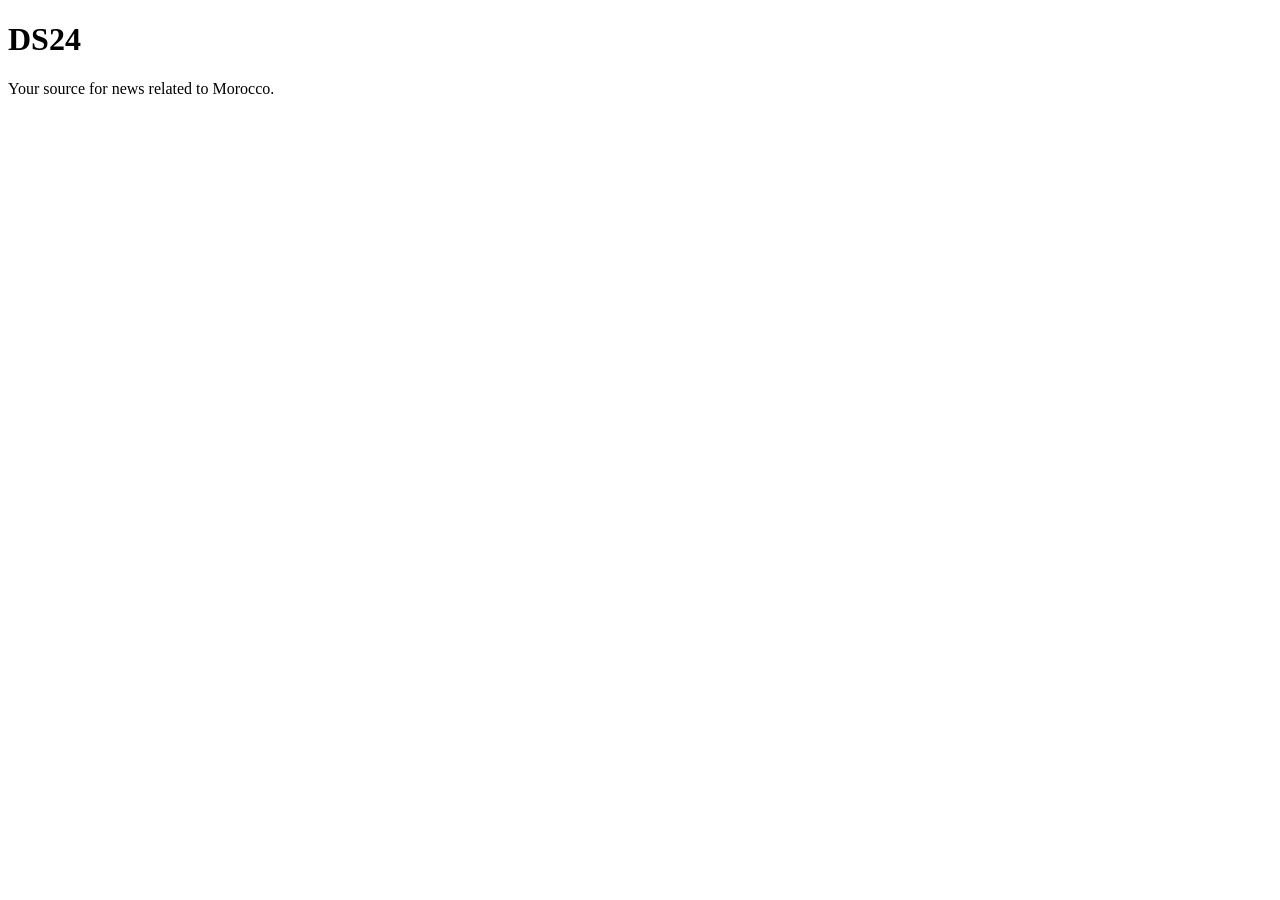
==== index.html @ e1c886f3 "index.htm" ====
<!DOCTYPE html>
<html>
<head>
  <title>DS24 - Morocco News</title>
  <link rel="stylesheet" href="style.css">
</head>
<body>
  <h1>DS24</h1>
  <p>Your source for news related to Morocco.</p>
  <script src="script.js"></script>
</body>
</html>
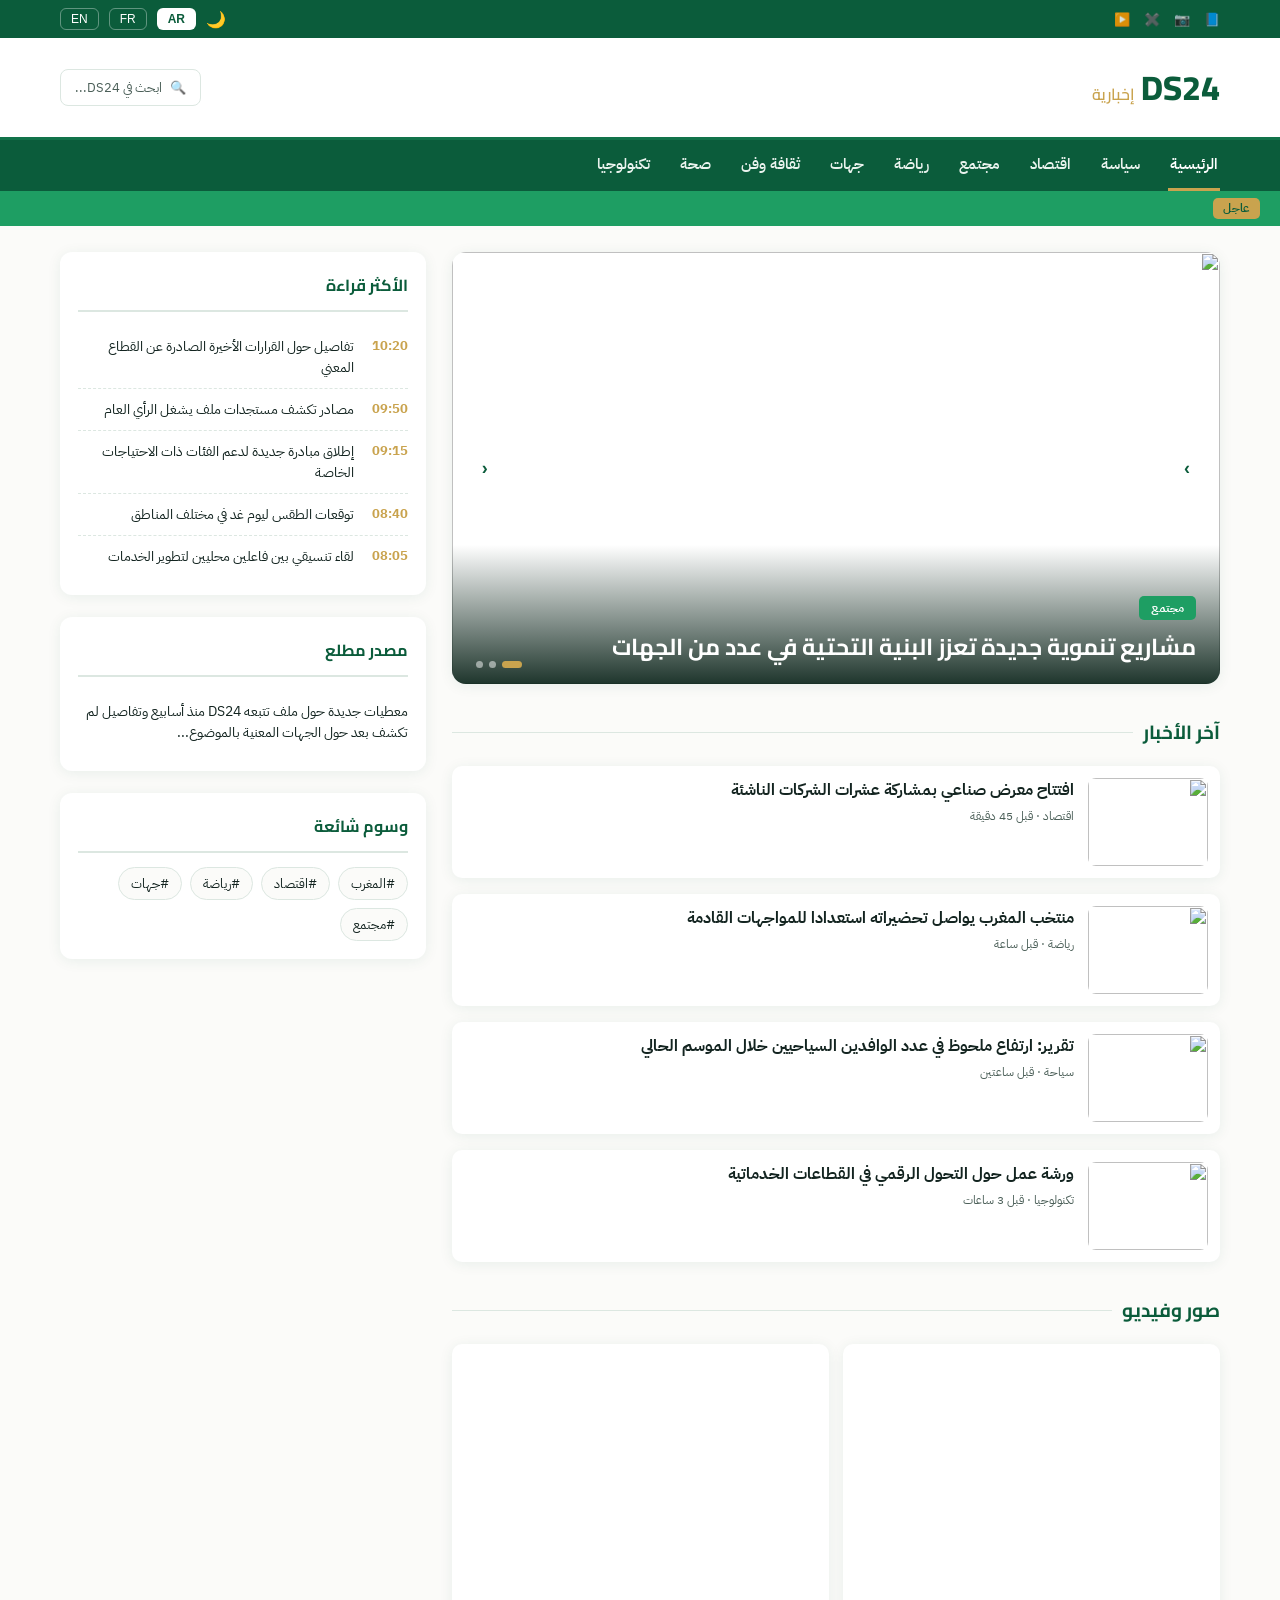
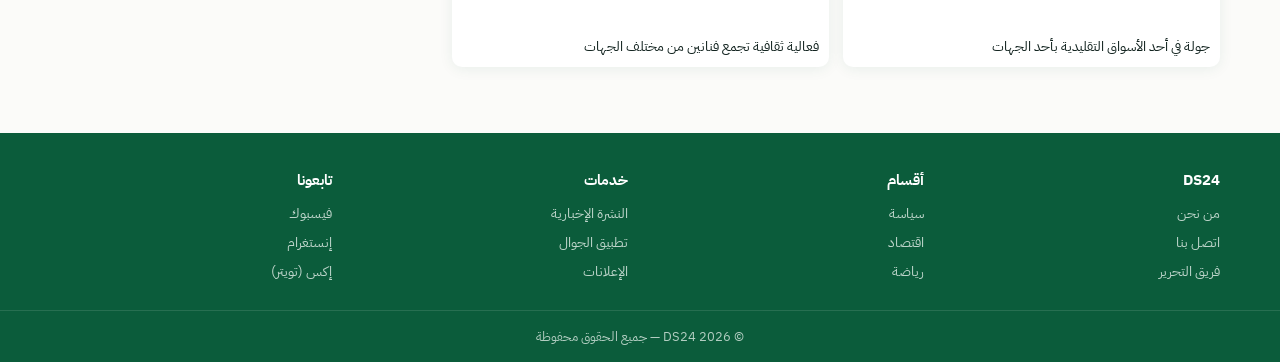
==== commit 6a144b47: "Update index.html for RTL support and styling" ====
--- a/index.html
+++ b/index.html
@@ -1,12 +1,469 @@
 <!DOCTYPE html>
-<html>
+<html lang="ar" dir="rtl">
 <head>
-  <title>DS24 - Morocco News</title>
-  <link rel="stylesheet" href="style.css">
+<meta charset="UTF-8">
+<meta name="viewport" content="width=device-width, initial-scale=1.0">
+<title>DS24 | كل أخبار المغرب في مكان واحد</title>
+<link rel="preconnect" href="https://fonts.googleapis.com">
+<link href="https://fonts.googleapis.com/css2?family=Cairo:wght@400;600;700;800&family=IBM+Plex+Sans+Arabic:wght@400;500;600&display=swap" rel="stylesheet">
+<style>
+  :root{
+    --green-deep:#0B5C3B;
+    --green-mid:#12734A;
+    --green-bright:#1E9E63;
+    --gold:#C9A34E;
+    --paper:#FBFBF9;
+    --ink:#132420;
+    --ink-soft:#4B5F58;
+    --line:#DCE7E1;
+    --card-bg:#FFFFFF;
+    --shadow: 0 2px 14px rgba(11,92,59,0.08);
+  }
+  [data-theme="dark"]{
+    --paper:#0E1613;
+    --ink:#EDF3F0;
+    --ink-soft:#9FB3AC;
+    --line:#1E2E28;
+    --card-bg:#141F1B;
+    --shadow: 0 2px 14px rgba(0,0,0,0.4);
+  }
+  *{box-sizing:border-box; margin:0; padding:0;}
+  body{
+    font-family:'IBM Plex Sans Arabic', sans-serif;
+    background:var(--paper);
+    color:var(--ink);
+    transition:background .3s ease, color .3s ease;
+  }
+  h1,h2,h3,.brand{font-family:'Cairo', sans-serif;}
+  a{color:inherit; text-decoration:none;}
+  img{max-width:100%; display:block;}
+
+  /* Utility bar */
+  .util-bar{
+    background:var(--green-deep);
+    color:#fff;
+    font-size:13px;
+  }
+  .util-inner{
+    max-width:1200px; margin:0 auto; padding:8px 20px;
+    display:flex; align-items:center; justify-content:space-between;
+  }
+  .util-left{display:flex; gap:14px; align-items:center;}
+  .util-left a{opacity:.85; transition:opacity .2s;}
+  .util-left a:hover{opacity:1;}
+  .util-right{display:flex; gap:10px; align-items:center;}
+  .lang-btn{
+    border:1px solid rgba(255,255,255,.35);
+    border-radius:6px; padding:3px 10px; font-size:12px;
+    background:transparent; color:#fff; cursor:pointer;
+  }
+  .lang-btn.active{background:#fff; color:var(--green-deep); font-weight:600;}
+  .theme-toggle{
+    background:transparent; border:none; color:#fff; cursor:pointer;
+    font-size:16px; display:flex; align-items:center;
+  }
+
+  /* Header */
+  header.main{
+    background:var(--card-bg);
+    border-bottom:3px solid var(--green-mid);
+  }
+  .header-inner{
+    max-width:1200px; margin:0 auto; padding:18px 20px;
+    display:flex; align-items:center; justify-content:space-between;
+  }
+  .brand{
+    font-size:34px; font-weight:800; color:var(--green-deep);
+    display:flex; align-items:baseline; gap:6px;
+  }
+  .brand span{color:var(--gold); font-size:16px; font-weight:600;}
+  .search-box{
+    display:flex; align-items:center; gap:8px;
+    border:1px solid var(--line); border-radius:8px; padding:8px 14px;
+    color:var(--ink-soft); font-size:13px;
+  }
+
+  /* Nav */
+  nav.main-nav{
+    background:var(--green-deep);
+  }
+  .nav-inner{
+    max-width:1200px; margin:0 auto; padding:0 20px;
+    display:flex; gap:26px; overflow-x:auto;
+  }
+  .nav-inner a{
+    color:#EAF3EE; font-size:14.5px; font-weight:600;
+    padding:13px 2px; white-space:nowrap; border-bottom:3px solid transparent;
+    transition:border-color .2s, color .2s;
+  }
+  .nav-inner a:hover, .nav-inner a.active{
+    color:#fff; border-bottom-color:var(--gold);
+  }
+
+  /* Ticker */
+  .ticker{
+    background:var(--green-bright);
+    color:#fff; font-size:13px; font-weight:600;
+    display:flex; align-items:center; gap:10px;
+    padding:7px 20px;
+  }
+  .ticker .badge{
+    background:var(--gold); color:var(--green-deep);
+    padding:2px 10px; border-radius:5px; font-size:11.5px;
+    flex-shrink:0;
+  }
+  .ticker-track{
+    overflow:hidden; white-space:nowrap; flex:1;
+  }
+  .ticker-content{
+    display:inline-block; padding-right:100%;
+    animation:scroll-rtl 28s linear infinite;
+  }
+  @keyframes scroll-rtl{
+    0%{transform:translateX(100%);}
+    100%{transform:translateX(-100%);}
+  }
+
+  /* Layout */
+  .container{max-width:1200px; margin:0 auto; padding:26px 20px;}
+  .grid{
+    display:grid;
+    grid-template-columns:2.1fr 1fr;
+    gap:26px;
+  }
+  @media(max-width:860px){ .grid{grid-template-columns:1fr;} }
+
+  /* Hero slider */
+  .hero{
+    position:relative; border-radius:14px; overflow:hidden;
+    box-shadow:var(--shadow);
+    background:var(--card-bg);
+  }
+  .hero-slide{position:relative; aspect-ratio:16/9;}
+  .hero-slide img{width:100%; height:100%; object-fit:cover;}
+  .hero-caption{
+    position:absolute; inset-inline:0; bottom:0;
+    background:linear-gradient(0deg, rgba(11,36,26,.92), rgba(11,36,26,0));
+    padding:50px 24px 20px;
+  }
+  .hero-caption .tag{
+    display:inline-block; background:var(--green-bright); color:#fff;
+    font-size:12px; font-weight:700; padding:3px 12px; border-radius:5px; margin-bottom:10px;
+  }
+  .hero-caption h2{color:#fff; font-size:23px; line-height:1.5;}
+  .hero-nav{
+    position:absolute; top:50%; transform:translateY(-50%);
+    width:38px; height:38px; border-radius:50%;
+    background:rgba(255,255,255,.85); color:var(--green-deep);
+    display:flex; align-items:center; justify-content:center;
+    cursor:pointer; font-size:18px; font-weight:700; border:none;
+  }
+  .hero-nav.prev{left:14px;}
+  .hero-nav.next{right:14px;}
+  .hero-dots{
+    position:absolute; bottom:16px; left:24px; display:flex; gap:6px;
+  }
+  .hero-dots span{
+    width:7px; height:7px; border-radius:50%; background:rgba(255,255,255,.5);
+    cursor:pointer;
+  }
+  .hero-dots span.active{background:var(--gold); width:20px; border-radius:4px;}
+
+  /* Section title */
+  .section-title{
+    display:flex; align-items:center; gap:10px;
+    margin:30px 0 16px;
+  }
+  .section-title h3{font-size:19px; color:var(--green-deep);}
+  .section-title::after{
+    content:''; flex:1; height:1px; background:var(--line);
+  }
+
+  /* Article cards */
+  .article-list{display:flex; flex-direction:column; gap:16px;}
+  .article-row{
+    display:flex; gap:14px; background:var(--card-bg);
+    border-radius:10px; padding:12px; box-shadow:var(--shadow);
+  }
+  .article-row img{
+    width:120px; height:88px; object-fit:cover; border-radius:8px; flex-shrink:0;
+  }
+  .article-row h4{font-size:15.5px; line-height:1.5; margin-bottom:6px;}
+  .article-row .meta{font-size:12px; color:var(--ink-soft);}
+
+  /* Sidebar */
+  .side-card{
+    background:var(--card-bg); border-radius:12px; padding:18px;
+    box-shadow:var(--shadow); margin-bottom:22px;
+  }
+  .side-card h3{
+    font-size:16px; color:var(--green-deep); margin-bottom:14px;
+    padding-bottom:10px; border-bottom:2px solid var(--line);
+  }
+  .side-item{
+    display:flex; gap:10px; padding:10px 0; border-bottom:1px dashed var(--line);
+    font-size:14px;
+  }
+  .side-item:last-child{border-bottom:none;}
+  .side-item .time{
+    color:var(--gold); font-weight:700; font-size:12.5px; flex-shrink:0; width:44px;
+  }
+
+  .grid-2col{
+    display:grid; grid-template-columns:1fr 1fr; gap:14px;
+  }
+  .thumb-card{
+    background:var(--card-bg); border-radius:10px; overflow:hidden; box-shadow:var(--shadow);
+  }
+  .thumb-card img{aspect-ratio:4/3; object-fit:cover;}
+  .thumb-card .cap{padding:10px; font-size:13.5px; line-height:1.5;}
+
+  footer{
+    background:var(--green-deep); color:#EAF3EE; margin-top:40px;
+  }
+  .footer-inner{
+    max-width:1200px; margin:0 auto; padding:36px 20px 20px;
+    display:grid; grid-template-columns:repeat(4,1fr); gap:24px;
+  }
+  @media(max-width:700px){ .footer-inner{grid-template-columns:1fr 1fr;} }
+  .footer-inner h5{font-size:15px; margin-bottom:12px; color:#fff;}
+  .footer-inner a{display:block; font-size:13.5px; opacity:.8; margin-bottom:8px;}
+  .footer-inner a:hover{opacity:1;}
+  .footer-bottom{
+    text-align:center; font-size:12.5px; padding:16px; opacity:.75;
+    border-top:1px solid rgba(255,255,255,.15);
+  }
+</style>
 </head>
 <body>
-  <h1>DS24</h1>
-  <p>Your source for news related to Morocco.</p>
-  <script src="script.js"></script>
+
+<div class="util-bar">
+  <div class="util-inner">
+    <div class="util-left">
+      <a href="#" aria-label="Facebook">📘</a>
+      <a href="#" aria-label="Instagram">📷</a>
+      <a href="#" aria-label="X">✖️</a>
+      <a href="#" aria-label="YouTube">▶️</a>
+    </div>
+    <div class="util-right">
+      <button class="theme-toggle" id="themeToggle" title="تبديل المظهر">🌙</button>
+      <button class="lang-btn active" data-lang="ar">AR</button>
+      <button class="lang-btn" data-lang="fr">FR</button>
+      <button class="lang-btn" data-lang="en">EN</button>
+    </div>
+  </div>
+</div>
+
+<header class="main">
+  <div class="header-inner">
+    <div class="brand">DS24 <span>إخبارية</span></div>
+    <div class="search-box">🔍 <span>ابحث في DS24...</span></div>
+  </div>
+</header>
+
+<nav class="main-nav">
+  <div class="nav-inner">
+    <a href="#" class="active">الرئيسية</a>
+    <a href="#">سياسة</a>
+    <a href="#">اقتصاد</a>
+    <a href="#">مجتمع</a>
+    <a href="#">رياضة</a>
+    <a href="#">جهات</a>
+    <a href="#">ثقافة وفن</a>
+    <a href="#">صحة</a>
+    <a href="#">تكنولوجيا</a>
+  </div>
+</nav>
+
+<div class="ticker">
+  <span class="badge">عاجل</span>
+  <div class="ticker-track">
+    <div class="ticker-content">
+      متابعة حية لأبرز مستجدات اليوم في المغرب • تحديثات مستمرة على مدار الساعة • تابعوا آخر الأخبار عبر منصة DS24
+    </div>
+  </div>
+</div>
+
+<div class="container">
+  <div class="grid">
+    <!-- MAIN COLUMN -->
+    <div>
+      <div class="hero" id="hero">
+        <div class="hero-slide" data-index="0">
+          <img src="https://images.unsplash.com/photo-1539020140153-e479b8c22e70?w=1000&q=80" alt="">
+          <div class="hero-caption">
+            <span class="tag">مجتمع</span>
+            <h2>مشاريع تنموية جديدة تعزز البنية التحتية في عدد من الجهات</h2>
+          </div>
+        </div>
+        <button class="hero-nav prev" onclick="changeSlide(-1)">‹</button>
+        <button class="hero-nav next" onclick="changeSlide(1)">›</button>
+        <div class="hero-dots" id="heroDots"></div>
+      </div>
+
+      <div class="section-title"><h3>آخر الأخبار</h3></div>
+      <div class="article-list">
+        <div class="article-row">
+          <img src="https://images.unsplash.com/photo-1543165796-5426273eaab3?w=300&q=80" alt="">
+          <div>
+            <h4>افتتاح معرض صناعي بمشاركة عشرات الشركات الناشئة</h4>
+            <div class="meta">اقتصاد · قبل 45 دقيقة</div>
+          </div>
+        </div>
+        <div class="article-row">
+          <img src="https://images.unsplash.com/photo-1517649763962-0c623066013b?w=300&q=80" alt="">
+          <div>
+            <h4>منتخب المغرب يواصل تحضيراته استعدادا للمواجهات القادمة</h4>
+            <div class="meta">رياضة · قبل ساعة</div>
+          </div>
+        </div>
+        <div class="article-row">
+          <img src="https://images.unsplash.com/photo-1524850011238-e3d235c7d4c9?w=300&q=80" alt="">
+          <div>
+            <h4>تقرير: ارتفاع ملحوظ في عدد الوافدين السياحيين خلال الموسم الحالي</h4>
+            <div class="meta">سياحة · قبل ساعتين</div>
+          </div>
+        </div>
+        <div class="article-row">
+          <img src="https://images.unsplash.com/photo-1509062522246-3755977927d7?w=300&q=80" alt="">
+          <div>
+            <h4>ورشة عمل حول التحول الرقمي في القطاعات الخدماتية</h4>
+            <div class="meta">تكنولوجيا · قبل 3 ساعات</div>
+          </div>
+        </div>
+      </div>
+
+      <div class="section-title"><h3>صور وفيديو</h3></div>
+      <div class="grid-2col">
+        <div class="thumb-card">
+          <img src="https://images.unsplash.com/photo-1533105079780-92b9be482077?w=500&q=80" alt="">
+          <div class="cap">جولة في أحد الأسواق التقليدية بأحد الجهات</div>
+        </div>
+        <div class="thumb-card">
+          <img src="https://images.unsplash.com/photo-1518998053901-5348d3961a04?w=500&q=80" alt="">
+          <div class="cap">فعالية ثقافية تجمع فنانين من مختلف الجهات</div>
+        </div>
+      </div>
+    </div>
+
+    <!-- SIDEBAR -->
+    <aside>
+      <div class="side-card">
+        <h3>الأكثر قراءة</h3>
+        <div class="side-item"><span class="time">10:20</span><span>تفاصيل حول القرارات الأخيرة الصادرة عن القطاع المعني</span></div>
+        <div class="side-item"><span class="time">09:50</span><span>مصادر تكشف مستجدات ملف يشغل الرأي العام</span></div>
+        <div class="side-item"><span class="time">09:15</span><span>إطلاق مبادرة جديدة لدعم الفئات ذات الاحتياجات الخاصة</span></div>
+        <div class="side-item"><span class="time">08:40</span><span>توقعات الطقس ليوم غد في مختلف المناطق</span></div>
+        <div class="side-item"><span class="time">08:05</span><span>لقاء تنسيقي بين فاعلين محليين لتطوير الخدمات</span></div>
+      </div>
+
+      <div class="side-card">
+        <h3>مصدر مطلع</h3>
+        <div class="side-item"><span>معطيات جديدة حول ملف تتبعه DS24 منذ أسابيع وتفاصيل لم تكشف بعد حول الجهات المعنية بالموضوع...</span></div>
+      </div>
+
+      <div class="side-card">
+        <h3>وسوم شائعة</h3>
+        <div style="display:flex; flex-wrap:wrap; gap:8px;">
+          <a href="#" style="background:var(--paper); border:1px solid var(--line); padding:6px 12px; border-radius:20px; font-size:12.5px;">#المغرب</a>
+          <a href="#" style="background:var(--paper); border:1px solid var(--line); padding:6px 12px; border-radius:20px; font-size:12.5px;">#اقتصاد</a>
+          <a href="#" style="background:var(--paper); border:1px solid var(--line); padding:6px 12px; border-radius:20px; font-size:12.5px;">#رياضة</a>
+          <a href="#" style="background:var(--paper); border:1px solid var(--line); padding:6px 12px; border-radius:20px; font-size:12.5px;">#جهات</a>
+          <a href="#" style="background:var(--paper); border:1px solid var(--line); padding:6px 12px; border-radius:20px; font-size:12.5px;">#مجتمع</a>
+        </div>
+      </div>
+    </aside>
+  </div>
+</div>
+
+<footer>
+  <div class="footer-inner">
+    <div>
+      <h5>DS24</h5>
+      <a href="#">من نحن</a>
+      <a href="#">اتصل بنا</a>
+      <a href="#">فريق التحرير</a>
+    </div>
+    <div>
+      <h5>أقسام</h5>
+      <a href="#">سياسة</a>
+      <a href="#">اقتصاد</a>
+      <a href="#">رياضة</a>
+    </div>
+    <div>
+      <h5>خدمات</h5>
+      <a href="#">النشرة الإخبارية</a>
+      <a href="#">تطبيق الجوال</a>
+      <a href="#">الإعلانات</a>
+    </div>
+    <div>
+      <h5>تابعونا</h5>
+      <a href="#">فيسبوك</a>
+      <a href="#">إنستغرام</a>
+      <a href="#">إكس (تويتر)</a>
+    </div>
+  </div>
+  <div class="footer-bottom">© 2026 DS24 — جميع الحقوق محفوظة</div>
+</footer>
+
+<script>
+  // Theme toggle
+  const themeToggle = document.getElementById('themeToggle');
+  themeToggle.addEventListener('click', () => {
+    const root = document.documentElement;
+    const isDark = root.getAttribute('data-theme') === 'dark';
+    root.setAttribute('data-theme', isDark ? 'light' : 'dark');
+    themeToggle.textContent = isDark ? '🌙' : '☀️';
+  });
+
+  // Language buttons (visual state only — hook up real i18n later)
+  document.querySelectorAll('.lang-btn').forEach(btn=>{
+    btn.addEventListener('click', ()=>{
+      document.querySelectorAll('.lang-btn').forEach(b=>b.classList.remove('active'));
+      btn.classList.add('active');
+    });
+  });
+
+  // Simple hero slider
+  const slides = [
+    {
+      img:"https://images.unsplash.com/photo-1539020140153-e479b8c22e70?w=1000&q=80",
+      tag:"مجتمع",
+      title:"مشاريع تنموية جديدة تعزز البنية التحتية في عدد من الجهات"
+    },
+    {
+      img:"https://images.unsplash.com/photo-1554774853-b415df9eeb92?w=1000&q=80",
+      tag:"اقتصاد",
+      title:"نمو ملحوظ في عدد من القطاعات الإنتاجية خلال الفصل الأخير"
+    },
+    {
+      img:"https://images.unsplash.com/photo-1571902943202-507ec2618e8f?w=1000&q=80",
+      tag:"رياضة",
+      title:"استعدادات مكثفة للأندية الوطنية قبل انطلاق المنافسات القادمة"
+    }
+  ];
+  let current = 0;
+  const heroEl = document.getElementById('hero');
+  const dotsEl = document.getElementById('heroDots');
+
+  function renderHero(){
+    const s = slides[current];
+    heroEl.querySelector('.hero-slide').innerHTML = `
+      <img src="${s.img}" alt="">
+      <div class="hero-caption">
+        <span class="tag">${s.tag}</span>
+        <h2>${s.title}</h2>
+      </div>`;
+    dotsEl.innerHTML = slides.map((_,i)=>`<span class="${i===current?'active':''}" onclick="goToSlide(${i})"></span>`).join('');
+  }
+  function changeSlide(dir){
+    current = (current + dir + slides.length) % slides.length;
+    renderHero();
+  }
+  function goToSlide(i){ current = i; renderHero(); }
+  renderHero();
+  setInterval(()=>changeSlide(1), 6000);
+</script>
+
 </body>
 </html>
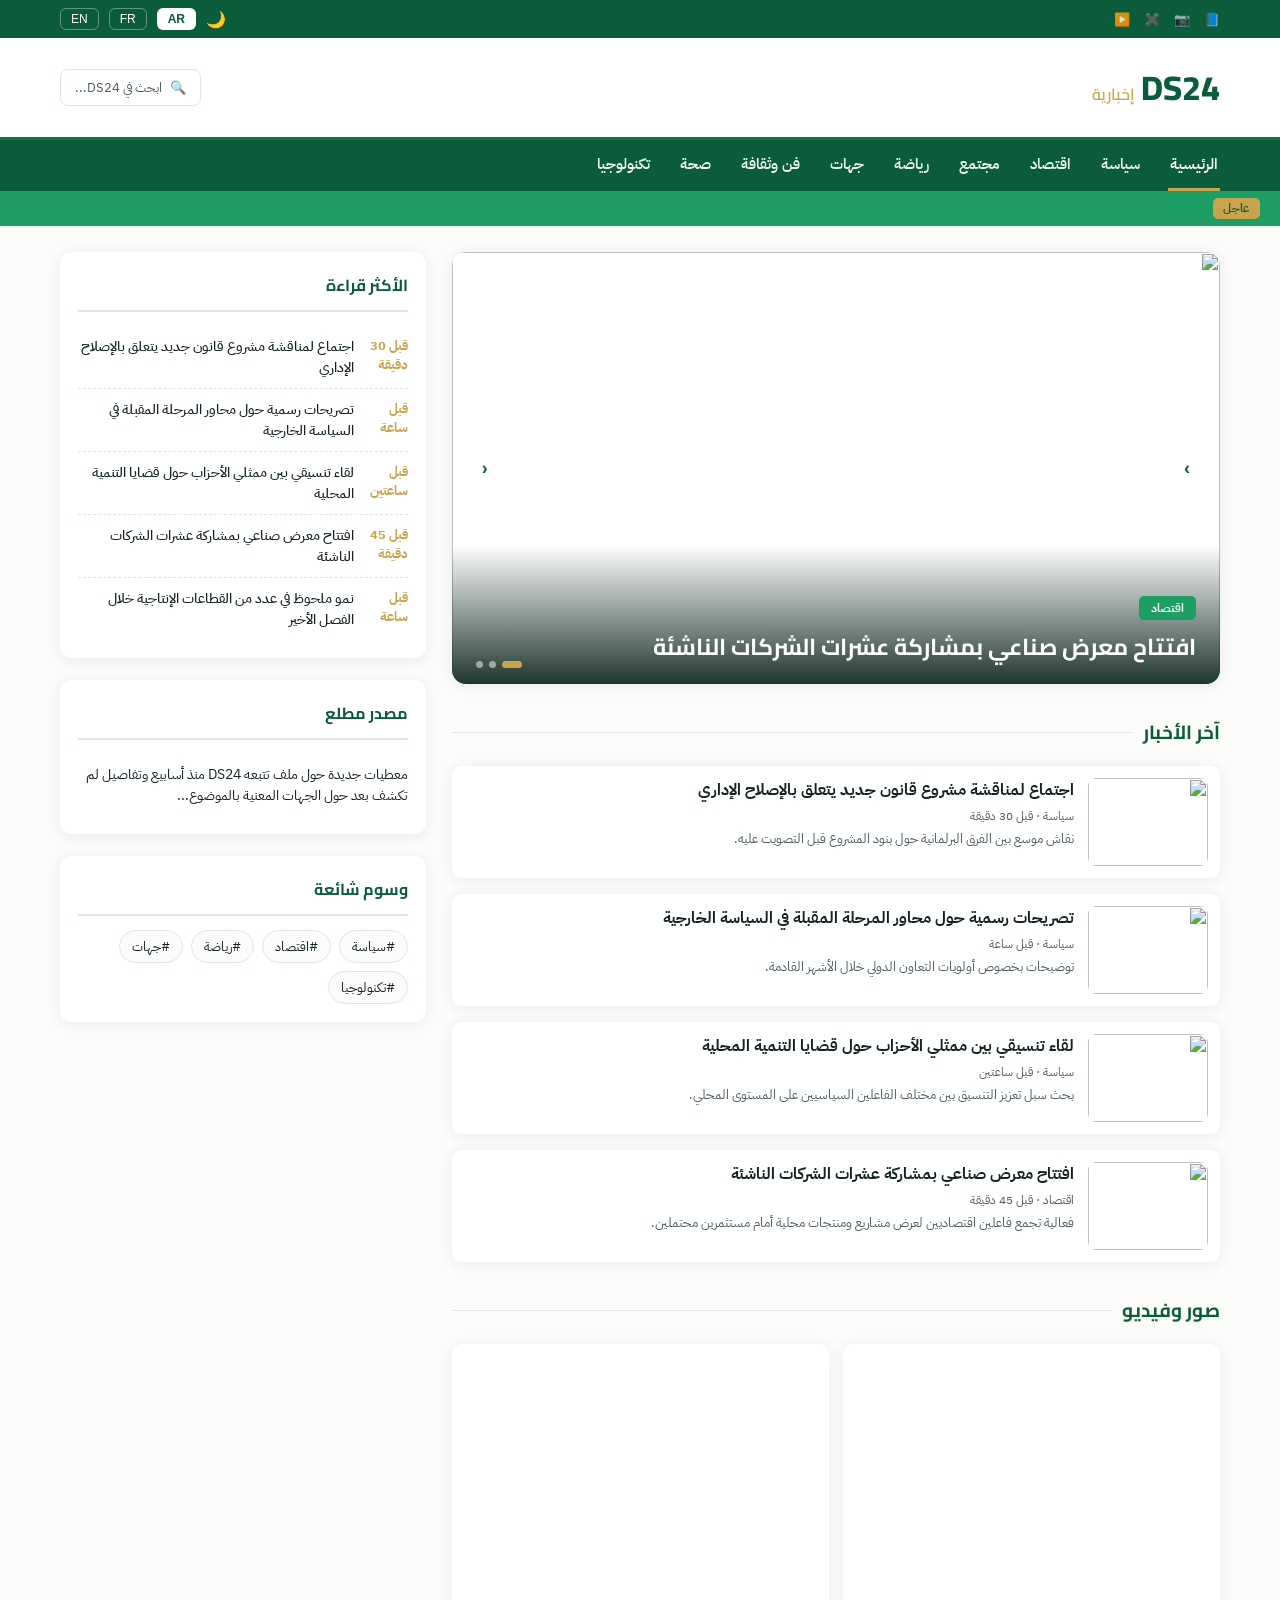
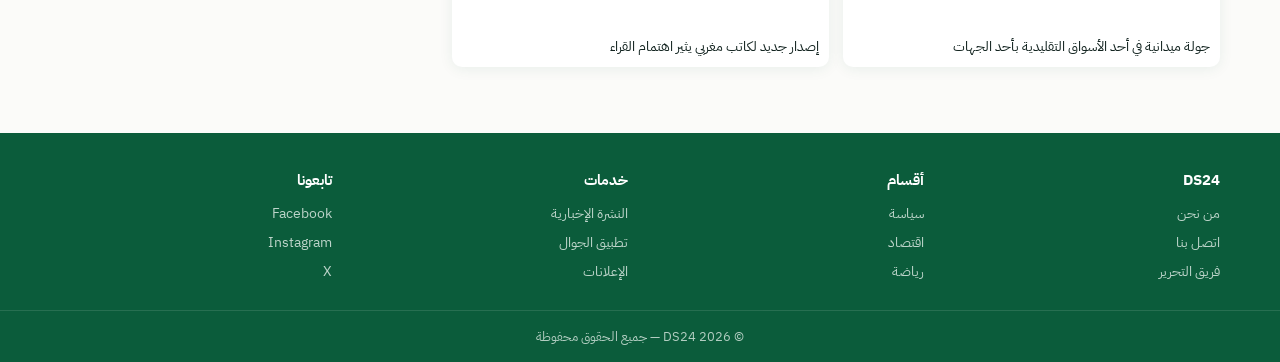
==== commit a9a54180: "Add files via upload" ====
--- a/index.html
+++ b/index.html
@@ -5,465 +5,24 @@
 <meta name="viewport" content="width=device-width, initial-scale=1.0">
 <title>DS24 | كل أخبار المغرب في مكان واحد</title>
 <link rel="preconnect" href="https://fonts.googleapis.com">
-<link href="https://fonts.googleapis.com/css2?family=Cairo:wght@400;600;700;800&family=IBM+Plex+Sans+Arabic:wght@400;500;600&display=swap" rel="stylesheet">
-<style>
-  :root{
-    --green-deep:#0B5C3B;
-    --green-mid:#12734A;
-    --green-bright:#1E9E63;
-    --gold:#C9A34E;
-    --paper:#FBFBF9;
-    --ink:#132420;
-    --ink-soft:#4B5F58;
-    --line:#DCE7E1;
-    --card-bg:#FFFFFF;
-    --shadow: 0 2px 14px rgba(11,92,59,0.08);
-  }
-  [data-theme="dark"]{
-    --paper:#0E1613;
-    --ink:#EDF3F0;
-    --ink-soft:#9FB3AC;
-    --line:#1E2E28;
-    --card-bg:#141F1B;
-    --shadow: 0 2px 14px rgba(0,0,0,0.4);
-  }
-  *{box-sizing:border-box; margin:0; padding:0;}
-  body{
-    font-family:'IBM Plex Sans Arabic', sans-serif;
-    background:var(--paper);
-    color:var(--ink);
-    transition:background .3s ease, color .3s ease;
-  }
-  h1,h2,h3,.brand{font-family:'Cairo', sans-serif;}
-  a{color:inherit; text-decoration:none;}
-  img{max-width:100%; display:block;}
-
-  /* Utility bar */
-  .util-bar{
-    background:var(--green-deep);
-    color:#fff;
-    font-size:13px;
-  }
-  .util-inner{
-    max-width:1200px; margin:0 auto; padding:8px 20px;
-    display:flex; align-items:center; justify-content:space-between;
-  }
-  .util-left{display:flex; gap:14px; align-items:center;}
-  .util-left a{opacity:.85; transition:opacity .2s;}
-  .util-left a:hover{opacity:1;}
-  .util-right{display:flex; gap:10px; align-items:center;}
-  .lang-btn{
-    border:1px solid rgba(255,255,255,.35);
-    border-radius:6px; padding:3px 10px; font-size:12px;
-    background:transparent; color:#fff; cursor:pointer;
-  }
-  .lang-btn.active{background:#fff; color:var(--green-deep); font-weight:600;}
-  .theme-toggle{
-    background:transparent; border:none; color:#fff; cursor:pointer;
-    font-size:16px; display:flex; align-items:center;
-  }
-
-  /* Header */
-  header.main{
-    background:var(--card-bg);
-    border-bottom:3px solid var(--green-mid);
-  }
-  .header-inner{
-    max-width:1200px; margin:0 auto; padding:18px 20px;
-    display:flex; align-items:center; justify-content:space-between;
-  }
-  .brand{
-    font-size:34px; font-weight:800; color:var(--green-deep);
-    display:flex; align-items:baseline; gap:6px;
-  }
-  .brand span{color:var(--gold); font-size:16px; font-weight:600;}
-  .search-box{
-    display:flex; align-items:center; gap:8px;
-    border:1px solid var(--line); border-radius:8px; padding:8px 14px;
-    color:var(--ink-soft); font-size:13px;
-  }
-
-  /* Nav */
-  nav.main-nav{
-    background:var(--green-deep);
-  }
-  .nav-inner{
-    max-width:1200px; margin:0 auto; padding:0 20px;
-    display:flex; gap:26px; overflow-x:auto;
-  }
-  .nav-inner a{
-    color:#EAF3EE; font-size:14.5px; font-weight:600;
-    padding:13px 2px; white-space:nowrap; border-bottom:3px solid transparent;
-    transition:border-color .2s, color .2s;
-  }
-  .nav-inner a:hover, .nav-inner a.active{
-    color:#fff; border-bottom-color:var(--gold);
-  }
-
-  /* Ticker */
-  .ticker{
-    background:var(--green-bright);
-    color:#fff; font-size:13px; font-weight:600;
-    display:flex; align-items:center; gap:10px;
-    padding:7px 20px;
-  }
-  .ticker .badge{
-    background:var(--gold); color:var(--green-deep);
-    padding:2px 10px; border-radius:5px; font-size:11.5px;
-    flex-shrink:0;
-  }
-  .ticker-track{
-    overflow:hidden; white-space:nowrap; flex:1;
-  }
-  .ticker-content{
-    display:inline-block; padding-right:100%;
-    animation:scroll-rtl 28s linear infinite;
-  }
-  @keyframes scroll-rtl{
-    0%{transform:translateX(100%);}
-    100%{transform:translateX(-100%);}
-  }
-
-  /* Layout */
-  .container{max-width:1200px; margin:0 auto; padding:26px 20px;}
-  .grid{
-    display:grid;
-    grid-template-columns:2.1fr 1fr;
-    gap:26px;
-  }
-  @media(max-width:860px){ .grid{grid-template-columns:1fr;} }
-
-  /* Hero slider */
-  .hero{
-    position:relative; border-radius:14px; overflow:hidden;
-    box-shadow:var(--shadow);
-    background:var(--card-bg);
-  }
-  .hero-slide{position:relative; aspect-ratio:16/9;}
-  .hero-slide img{width:100%; height:100%; object-fit:cover;}
-  .hero-caption{
-    position:absolute; inset-inline:0; bottom:0;
-    background:linear-gradient(0deg, rgba(11,36,26,.92), rgba(11,36,26,0));
-    padding:50px 24px 20px;
-  }
-  .hero-caption .tag{
-    display:inline-block; background:var(--green-bright); color:#fff;
-    font-size:12px; font-weight:700; padding:3px 12px; border-radius:5px; margin-bottom:10px;
-  }
-  .hero-caption h2{color:#fff; font-size:23px; line-height:1.5;}
-  .hero-nav{
-    position:absolute; top:50%; transform:translateY(-50%);
-    width:38px; height:38px; border-radius:50%;
-    background:rgba(255,255,255,.85); color:var(--green-deep);
-    display:flex; align-items:center; justify-content:center;
-    cursor:pointer; font-size:18px; font-weight:700; border:none;
-  }
-  .hero-nav.prev{left:14px;}
-  .hero-nav.next{right:14px;}
-  .hero-dots{
-    position:absolute; bottom:16px; left:24px; display:flex; gap:6px;
-  }
-  .hero-dots span{
-    width:7px; height:7px; border-radius:50%; background:rgba(255,255,255,.5);
-    cursor:pointer;
-  }
-  .hero-dots span.active{background:var(--gold); width:20px; border-radius:4px;}
-
-  /* Section title */
-  .section-title{
-    display:flex; align-items:center; gap:10px;
-    margin:30px 0 16px;
-  }
-  .section-title h3{font-size:19px; color:var(--green-deep);}
-  .section-title::after{
-    content:''; flex:1; height:1px; background:var(--line);
-  }
-
-  /* Article cards */
-  .article-list{display:flex; flex-direction:column; gap:16px;}
-  .article-row{
-    display:flex; gap:14px; background:var(--card-bg);
-    border-radius:10px; padding:12px; box-shadow:var(--shadow);
-  }
-  .article-row img{
-    width:120px; height:88px; object-fit:cover; border-radius:8px; flex-shrink:0;
-  }
-  .article-row h4{font-size:15.5px; line-height:1.5; margin-bottom:6px;}
-  .article-row .meta{font-size:12px; color:var(--ink-soft);}
-
-  /* Sidebar */
-  .side-card{
-    background:var(--card-bg); border-radius:12px; padding:18px;
-    box-shadow:var(--shadow); margin-bottom:22px;
-  }
-  .side-card h3{
-    font-size:16px; color:var(--green-deep); margin-bottom:14px;
-    padding-bottom:10px; border-bottom:2px solid var(--line);
-  }
-  .side-item{
-    display:flex; gap:10px; padding:10px 0; border-bottom:1px dashed var(--line);
-    font-size:14px;
-  }
-  .side-item:last-child{border-bottom:none;}
-  .side-item .time{
-    color:var(--gold); font-weight:700; font-size:12.5px; flex-shrink:0; width:44px;
-  }
-
-  .grid-2col{
-    display:grid; grid-template-columns:1fr 1fr; gap:14px;
-  }
-  .thumb-card{
-    background:var(--card-bg); border-radius:10px; overflow:hidden; box-shadow:var(--shadow);
-  }
-  .thumb-card img{aspect-ratio:4/3; object-fit:cover;}
-  .thumb-card .cap{padding:10px; font-size:13.5px; line-height:1.5;}
-
-  footer{
-    background:var(--green-deep); color:#EAF3EE; margin-top:40px;
-  }
-  .footer-inner{
-    max-width:1200px; margin:0 auto; padding:36px 20px 20px;
-    display:grid; grid-template-columns:repeat(4,1fr); gap:24px;
-  }
-  @media(max-width:700px){ .footer-inner{grid-template-columns:1fr 1fr;} }
-  .footer-inner h5{font-size:15px; margin-bottom:12px; color:#fff;}
-  .footer-inner a{display:block; font-size:13.5px; opacity:.8; margin-bottom:8px;}
-  .footer-inner a:hover{opacity:1;}
-  .footer-bottom{
-    text-align:center; font-size:12.5px; padding:16px; opacity:.75;
-    border-top:1px solid rgba(255,255,255,.15);
-  }
-</style>
+<link href="https://fonts.googleapis.com/css2?family=Cairo:wght@400;600;700;800&family=IBM+Plex+Sans+Arabic:wght@400;500;600&family=IBM+Plex+Sans:wght@400;500;600&family=Poppins:wght@600;700;800&display=swap" rel="stylesheet">
+<link rel="stylesheet" href="style.css">
 </head>
 <body>
 
-<div class="util-bar">
-  <div class="util-inner">
-    <div class="util-left">
-      <a href="#" aria-label="Facebook">📘</a>
-      <a href="#" aria-label="Instagram">📷</a>
-      <a href="#" aria-label="X">✖️</a>
-      <a href="#" aria-label="YouTube">▶️</a>
-    </div>
-    <div class="util-right">
-      <button class="theme-toggle" id="themeToggle" title="تبديل المظهر">🌙</button>
-      <button class="lang-btn active" data-lang="ar">AR</button>
-      <button class="lang-btn" data-lang="fr">FR</button>
-      <button class="lang-btn" data-lang="en">EN</button>
-    </div>
-  </div>
+<div class="util-bar" id="utilBar"></div>
+<header class="main" id="siteHeader"></header>
+<nav class="main-nav" id="siteNav"></nav>
+<div class="ticker" id="siteTicker"></div>
+
+<div class="container">
+  <div id="pageContent"></div>
 </div>
 
-<header class="main">
-  <div class="header-inner">
-    <div class="brand">DS24 <span>إخبارية</span></div>
-    <div class="search-box">🔍 <span>ابحث في DS24...</span></div>
-  </div>
-</header>
+<footer id="siteFooter"></footer>
 
-<nav class="main-nav">
-  <div class="nav-inner">
-    <a href="#" class="active">الرئيسية</a>
-    <a href="#">سياسة</a>
-    <a href="#">اقتصاد</a>
-    <a href="#">مجتمع</a>
-    <a href="#">رياضة</a>
-    <a href="#">جهات</a>
-    <a href="#">ثقافة وفن</a>
-    <a href="#">صحة</a>
-    <a href="#">تكنولوجيا</a>
-  </div>
-</nav>
-
-<div class="ticker">
-  <span class="badge">عاجل</span>
-  <div class="ticker-track">
-    <div class="ticker-content">
-      متابعة حية لأبرز مستجدات اليوم في المغرب • تحديثات مستمرة على مدار الساعة • تابعوا آخر الأخبار عبر منصة DS24
-    </div>
-  </div>
-</div>
-
-<div class="container">
-  <div class="grid">
-    <!-- MAIN COLUMN -->
-    <div>
-      <div class="hero" id="hero">
-        <div class="hero-slide" data-index="0">
-          <img src="https://images.unsplash.com/photo-1539020140153-e479b8c22e70?w=1000&q=80" alt="">
-          <div class="hero-caption">
-            <span class="tag">مجتمع</span>
-            <h2>مشاريع تنموية جديدة تعزز البنية التحتية في عدد من الجهات</h2>
-          </div>
-        </div>
-        <button class="hero-nav prev" onclick="changeSlide(-1)">‹</button>
-        <button class="hero-nav next" onclick="changeSlide(1)">›</button>
-        <div class="hero-dots" id="heroDots"></div>
-      </div>
-
-      <div class="section-title"><h3>آخر الأخبار</h3></div>
-      <div class="article-list">
-        <div class="article-row">
-          <img src="https://images.unsplash.com/photo-1543165796-5426273eaab3?w=300&q=80" alt="">
-          <div>
-            <h4>افتتاح معرض صناعي بمشاركة عشرات الشركات الناشئة</h4>
-            <div class="meta">اقتصاد · قبل 45 دقيقة</div>
-          </div>
-        </div>
-        <div class="article-row">
-          <img src="https://images.unsplash.com/photo-1517649763962-0c623066013b?w=300&q=80" alt="">
-          <div>
-            <h4>منتخب المغرب يواصل تحضيراته استعدادا للمواجهات القادمة</h4>
-            <div class="meta">رياضة · قبل ساعة</div>
-          </div>
-        </div>
-        <div class="article-row">
-          <img src="https://images.unsplash.com/photo-1524850011238-e3d235c7d4c9?w=300&q=80" alt="">
-          <div>
-            <h4>تقرير: ارتفاع ملحوظ في عدد الوافدين السياحيين خلال الموسم الحالي</h4>
-            <div class="meta">سياحة · قبل ساعتين</div>
-          </div>
-        </div>
-        <div class="article-row">
-          <img src="https://images.unsplash.com/photo-1509062522246-3755977927d7?w=300&q=80" alt="">
-          <div>
-            <h4>ورشة عمل حول التحول الرقمي في القطاعات الخدماتية</h4>
-            <div class="meta">تكنولوجيا · قبل 3 ساعات</div>
-          </div>
-        </div>
-      </div>
-
-      <div class="section-title"><h3>صور وفيديو</h3></div>
-      <div class="grid-2col">
-        <div class="thumb-card">
-          <img src="https://images.unsplash.com/photo-1533105079780-92b9be482077?w=500&q=80" alt="">
-          <div class="cap">جولة في أحد الأسواق التقليدية بأحد الجهات</div>
-        </div>
-        <div class="thumb-card">
-          <img src="https://images.unsplash.com/photo-1518998053901-5348d3961a04?w=500&q=80" alt="">
-          <div class="cap">فعالية ثقافية تجمع فنانين من مختلف الجهات</div>
-        </div>
-      </div>
-    </div>
-
-    <!-- SIDEBAR -->
-    <aside>
-      <div class="side-card">
-        <h3>الأكثر قراءة</h3>
-        <div class="side-item"><span class="time">10:20</span><span>تفاصيل حول القرارات الأخيرة الصادرة عن القطاع المعني</span></div>
-        <div class="side-item"><span class="time">09:50</span><span>مصادر تكشف مستجدات ملف يشغل الرأي العام</span></div>
-        <div class="side-item"><span class="time">09:15</span><span>إطلاق مبادرة جديدة لدعم الفئات ذات الاحتياجات الخاصة</span></div>
-        <div class="side-item"><span class="time">08:40</span><span>توقعات الطقس ليوم غد في مختلف المناطق</span></div>
-        <div class="side-item"><span class="time">08:05</span><span>لقاء تنسيقي بين فاعلين محليين لتطوير الخدمات</span></div>
-      </div>
-
-      <div class="side-card">
-        <h3>مصدر مطلع</h3>
-        <div class="side-item"><span>معطيات جديدة حول ملف تتبعه DS24 منذ أسابيع وتفاصيل لم تكشف بعد حول الجهات المعنية بالموضوع...</span></div>
-      </div>
-
-      <div class="side-card">
-        <h3>وسوم شائعة</h3>
-        <div style="display:flex; flex-wrap:wrap; gap:8px;">
-          <a href="#" style="background:var(--paper); border:1px solid var(--line); padding:6px 12px; border-radius:20px; font-size:12.5px;">#المغرب</a>
-          <a href="#" style="background:var(--paper); border:1px solid var(--line); padding:6px 12px; border-radius:20px; font-size:12.5px;">#اقتصاد</a>
-          <a href="#" style="background:var(--paper); border:1px solid var(--line); padding:6px 12px; border-radius:20px; font-size:12.5px;">#رياضة</a>
-          <a href="#" style="background:var(--paper); border:1px solid var(--line); padding:6px 12px; border-radius:20px; font-size:12.5px;">#جهات</a>
-          <a href="#" style="background:var(--paper); border:1px solid var(--line); padding:6px 12px; border-radius:20px; font-size:12.5px;">#مجتمع</a>
-        </div>
-      </div>
-    </aside>
-  </div>
-</div>
-
-<footer>
-  <div class="footer-inner">
-    <div>
-      <h5>DS24</h5>
-      <a href="#">من نحن</a>
-      <a href="#">اتصل بنا</a>
-      <a href="#">فريق التحرير</a>
-    </div>
-    <div>
-      <h5>أقسام</h5>
-      <a href="#">سياسة</a>
-      <a href="#">اقتصاد</a>
-      <a href="#">رياضة</a>
-    </div>
-    <div>
-      <h5>خدمات</h5>
-      <a href="#">النشرة الإخبارية</a>
-      <a href="#">تطبيق الجوال</a>
-      <a href="#">الإعلانات</a>
-    </div>
-    <div>
-      <h5>تابعونا</h5>
-      <a href="#">فيسبوك</a>
-      <a href="#">إنستغرام</a>
-      <a href="#">إكس (تويتر)</a>
-    </div>
-  </div>
-  <div class="footer-bottom">© 2026 DS24 — جميع الحقوق محفوظة</div>
-</footer>
-
-<script>
-  // Theme toggle
-  const themeToggle = document.getElementById('themeToggle');
-  themeToggle.addEventListener('click', () => {
-    const root = document.documentElement;
-    const isDark = root.getAttribute('data-theme') === 'dark';
-    root.setAttribute('data-theme', isDark ? 'light' : 'dark');
-    themeToggle.textContent = isDark ? '🌙' : '☀️';
-  });
-
-  // Language buttons (visual state only — hook up real i18n later)
-  document.querySelectorAll('.lang-btn').forEach(btn=>{
-    btn.addEventListener('click', ()=>{
-      document.querySelectorAll('.lang-btn').forEach(b=>b.classList.remove('active'));
-      btn.classList.add('active');
-    });
-  });
-
-  // Simple hero slider
-  const slides = [
-    {
-      img:"https://images.unsplash.com/photo-1539020140153-e479b8c22e70?w=1000&q=80",
-      tag:"مجتمع",
-      title:"مشاريع تنموية جديدة تعزز البنية التحتية في عدد من الجهات"
-    },
-    {
-      img:"https://images.unsplash.com/photo-1554774853-b415df9eeb92?w=1000&q=80",
-      tag:"اقتصاد",
-      title:"نمو ملحوظ في عدد من القطاعات الإنتاجية خلال الفصل الأخير"
-    },
-    {
-      img:"https://images.unsplash.com/photo-1571902943202-507ec2618e8f?w=1000&q=80",
-      tag:"رياضة",
-      title:"استعدادات مكثفة للأندية الوطنية قبل انطلاق المنافسات القادمة"
-    }
-  ];
-  let current = 0;
-  const heroEl = document.getElementById('hero');
-  const dotsEl = document.getElementById('heroDots');
-
-  function renderHero(){
-    const s = slides[current];
-    heroEl.querySelector('.hero-slide').innerHTML = `
-      <img src="${s.img}" alt="">
-      <div class="hero-caption">
-        <span class="tag">${s.tag}</span>
-        <h2>${s.title}</h2>
-      </div>`;
-    dotsEl.innerHTML = slides.map((_,i)=>`<span class="${i===current?'active':''}" onclick="goToSlide(${i})"></span>`).join('');
-  }
-  function changeSlide(dir){
-    current = (current + dir + slides.length) % slides.length;
-    renderHero();
-  }
-  function goToSlide(i){ current = i; renderHero(); }
-  renderHero();
-  setInterval(()=>changeSlide(1), 6000);
-</script>
-
+<script src="data.js"></script>
+<script src="app.js"></script>
+<script>renderHome();</script>
 </body>
 </html>
--- a/style.css
+++ b/style.css
@@ -0,0 +1,141 @@
+:root{
+  --green-deep:#0B5C3B;
+  --green-mid:#12734A;
+  --green-bright:#1E9E63;
+  --gold:#C9A34E;
+  --paper:#FBFBF9;
+  --ink:#132420;
+  --ink-soft:#4B5F58;
+  --line:#DCE7E1;
+  --card-bg:#FFFFFF;
+  --shadow: 0 2px 14px rgba(11,92,59,0.08);
+}
+[data-theme="dark"]{
+  --paper:#0E1613;
+  --ink:#EDF3F0;
+  --ink-soft:#9FB3AC;
+  --line:#1E2E28;
+  --card-bg:#141F1B;
+  --shadow: 0 2px 14px rgba(0,0,0,0.4);
+}
+*{box-sizing:border-box; margin:0; padding:0;}
+body{
+  font-family:'IBM Plex Sans Arabic', sans-serif;
+  background:var(--paper);
+  color:var(--ink);
+  transition:background .3s ease, color .3s ease;
+}
+h1,h2,h3,.brand{font-family:'Cairo', sans-serif;}
+a{color:inherit; text-decoration:none;}
+img{max-width:100%; display:block;}
+
+/* Utility bar */
+.util-bar{background:var(--green-deep); color:#fff; font-size:13px;}
+.util-inner{max-width:1200px; margin:0 auto; padding:8px 20px; display:flex; align-items:center; justify-content:space-between;}
+.util-left{display:flex; gap:14px; align-items:center;}
+.util-left a{opacity:.85; transition:opacity .2s;}
+.util-left a:hover{opacity:1;}
+.util-right{display:flex; gap:10px; align-items:center;}
+.lang-btn{border:1px solid rgba(255,255,255,.35); border-radius:6px; padding:3px 10px; font-size:12px; background:transparent; color:#fff; cursor:pointer;}
+.lang-btn.active{background:#fff; color:var(--green-deep); font-weight:600;}
+.theme-toggle{background:transparent; border:none; color:#fff; cursor:pointer; font-size:16px; display:flex; align-items:center;}
+
+/* Header */
+header.main{background:var(--card-bg); border-bottom:3px solid var(--green-mid);}
+.header-inner{max-width:1200px; margin:0 auto; padding:18px 20px; display:flex; align-items:center; justify-content:space-between;}
+.brand{font-size:34px; font-weight:800; color:var(--green-deep); display:flex; align-items:baseline; gap:6px;}
+.brand span{color:var(--gold); font-size:16px; font-weight:600;}
+.search-box{display:flex; align-items:center; gap:8px; border:1px solid var(--line); border-radius:8px; padding:8px 14px; color:var(--ink-soft); font-size:13px;}
+
+/* Nav */
+nav.main-nav{background:var(--green-deep);}
+.nav-inner{max-width:1200px; margin:0 auto; padding:0 20px; display:flex; gap:26px; overflow-x:auto;}
+.nav-inner a{color:#EAF3EE; font-size:14.5px; font-weight:600; padding:13px 2px; white-space:nowrap; border-bottom:3px solid transparent; transition:border-color .2s, color .2s;}
+.nav-inner a:hover, .nav-inner a.active{color:#fff; border-bottom-color:var(--gold);}
+
+/* Ticker */
+.ticker{background:var(--green-bright); color:#fff; font-size:13px; font-weight:600; display:flex; align-items:center; gap:10px; padding:7px 20px;}
+.ticker .badge{background:var(--gold); color:var(--green-deep); padding:2px 10px; border-radius:5px; font-size:11.5px; flex-shrink:0;}
+.ticker-track{overflow:hidden; white-space:nowrap; flex:1;}
+.ticker-content{display:inline-block; padding-right:100%; animation:scroll-rtl 28s linear infinite;}
+@keyframes scroll-rtl{0%{transform:translateX(100%);} 100%{transform:translateX(-100%);}}
+
+/* Layout */
+.container{max-width:1200px; margin:0 auto; padding:26px 20px;}
+.grid{display:grid; grid-template-columns:2.1fr 1fr; gap:26px;}
+@media(max-width:860px){ .grid{grid-template-columns:1fr;} }
+
+/* Hero slider (homepage only) */
+.hero{position:relative; border-radius:14px; overflow:hidden; box-shadow:var(--shadow); background:var(--card-bg);}
+.hero-slide{position:relative; aspect-ratio:16/9;}
+.hero-slide img{width:100%; height:100%; object-fit:cover;}
+.hero-caption{position:absolute; inset-inline:0; bottom:0; background:linear-gradient(0deg, rgba(11,36,26,.92), rgba(11,36,26,0)); padding:50px 24px 20px;}
+.hero-caption .tag{display:inline-block; background:var(--green-bright); color:#fff; font-size:12px; font-weight:700; padding:3px 12px; border-radius:5px; margin-bottom:10px;}
+.hero-caption h2{color:#fff; font-size:23px; line-height:1.5;}
+.hero-nav{position:absolute; top:50%; transform:translateY(-50%); width:38px; height:38px; border-radius:50%; background:rgba(255,255,255,.85); color:var(--green-deep); display:flex; align-items:center; justify-content:center; cursor:pointer; font-size:18px; font-weight:700; border:none;}
+.hero-nav.prev{left:14px;}
+.hero-nav.next{right:14px;}
+.hero-dots{position:absolute; bottom:16px; left:24px; display:flex; gap:6px;}
+.hero-dots span{width:7px; height:7px; border-radius:50%; background:rgba(255,255,255,.5); cursor:pointer;}
+.hero-dots span.active{background:var(--gold); width:20px; border-radius:4px;}
+
+/* Category header banner (category pages) */
+.category-banner{
+  background:linear-gradient(120deg, var(--green-deep), var(--green-mid));
+  border-radius:14px; padding:30px 26px; margin-bottom:26px; color:#fff;
+  display:flex; align-items:center; justify-content:space-between; flex-wrap:wrap; gap:10px;
+}
+.category-banner h1{font-size:26px;}
+.category-banner .count{font-size:13px; background:rgba(255,255,255,.15); padding:6px 14px; border-radius:20px;}
+.breadcrumb{font-size:12.5px; color:var(--ink-soft); margin-bottom:14px;}
+.breadcrumb a{color:var(--green-mid); font-weight:600;}
+
+/* Section title */
+.section-title{display:flex; align-items:center; gap:10px; margin:30px 0 16px;}
+.section-title h3{font-size:19px; color:var(--green-deep);}
+.section-title::after{content:''; flex:1; height:1px; background:var(--line);}
+
+/* Article cards */
+.article-list{display:flex; flex-direction:column; gap:16px;}
+.article-row{display:flex; gap:14px; background:var(--card-bg); border-radius:10px; padding:12px; box-shadow:var(--shadow);}
+.article-row img{width:120px; height:88px; object-fit:cover; border-radius:8px; flex-shrink:0;}
+.article-row h4{font-size:15.5px; line-height:1.5; margin-bottom:6px;}
+.article-row .meta{font-size:12px; color:var(--ink-soft);}
+.article-row .excerpt{font-size:13px; color:var(--ink-soft); margin-top:4px; line-height:1.6;}
+
+/* Pagination */
+.pagination{display:flex; justify-content:center; gap:8px; margin:30px 0 10px;}
+.pagination a, .pagination span{
+  min-width:36px; height:36px; display:flex; align-items:center; justify-content:center;
+  border-radius:8px; border:1px solid var(--line); font-size:13.5px; font-weight:600;
+  color:var(--ink-soft); background:var(--card-bg);
+}
+.pagination a:hover{border-color:var(--green-mid); color:var(--green-deep);}
+.pagination .current{background:var(--green-deep); color:#fff; border-color:var(--green-deep);}
+
+/* Sidebar */
+.side-card{background:var(--card-bg); border-radius:12px; padding:18px; box-shadow:var(--shadow); margin-bottom:22px;}
+.side-card h3{font-size:16px; color:var(--green-deep); margin-bottom:14px; padding-bottom:10px; border-bottom:2px solid var(--line);}
+.side-item{display:flex; gap:10px; padding:10px 0; border-bottom:1px dashed var(--line); font-size:14px;}
+.side-item:last-child{border-bottom:none;}
+.side-item .time{color:var(--gold); font-weight:700; font-size:12.5px; flex-shrink:0; width:44px;}
+
+.grid-2col{display:grid; grid-template-columns:1fr 1fr; gap:14px;}
+.thumb-card{background:var(--card-bg); border-radius:10px; overflow:hidden; box-shadow:var(--shadow);}
+.thumb-card img{aspect-ratio:4/3; object-fit:cover;}
+.thumb-card .cap{padding:10px; font-size:13.5px; line-height:1.5;}
+
+.tag-chip{background:var(--paper); border:1px solid var(--line); padding:6px 12px; border-radius:20px; font-size:12.5px;}
+.side-item a{color:var(--ink); font-weight:500;}
+.side-item a:hover{color:var(--green-mid);}
+
+html[dir="ltr"] body{font-family:'IBM Plex Sans', Arial, sans-serif;}
+html[dir="ltr"] h1,html[dir="ltr"] h2,html[dir="ltr"] h3,html[dir="ltr"] .brand{font-family:'Poppins', sans-serif;}
+
+footer{background:var(--green-deep); color:#EAF3EE; margin-top:40px;}
+.footer-inner{max-width:1200px; margin:0 auto; padding:36px 20px 20px; display:grid; grid-template-columns:repeat(4,1fr); gap:24px;}
+@media(max-width:700px){ .footer-inner{grid-template-columns:1fr 1fr;} }
+.footer-inner h5{font-size:15px; margin-bottom:12px; color:#fff;}
+.footer-inner a{display:block; font-size:13.5px; opacity:.8; margin-bottom:8px;}
+.footer-inner a:hover{opacity:1;}
+.footer-bottom{text-align:center; font-size:12.5px; padding:16px; opacity:.75; border-top:1px solid rgba(255,255,255,.15);}
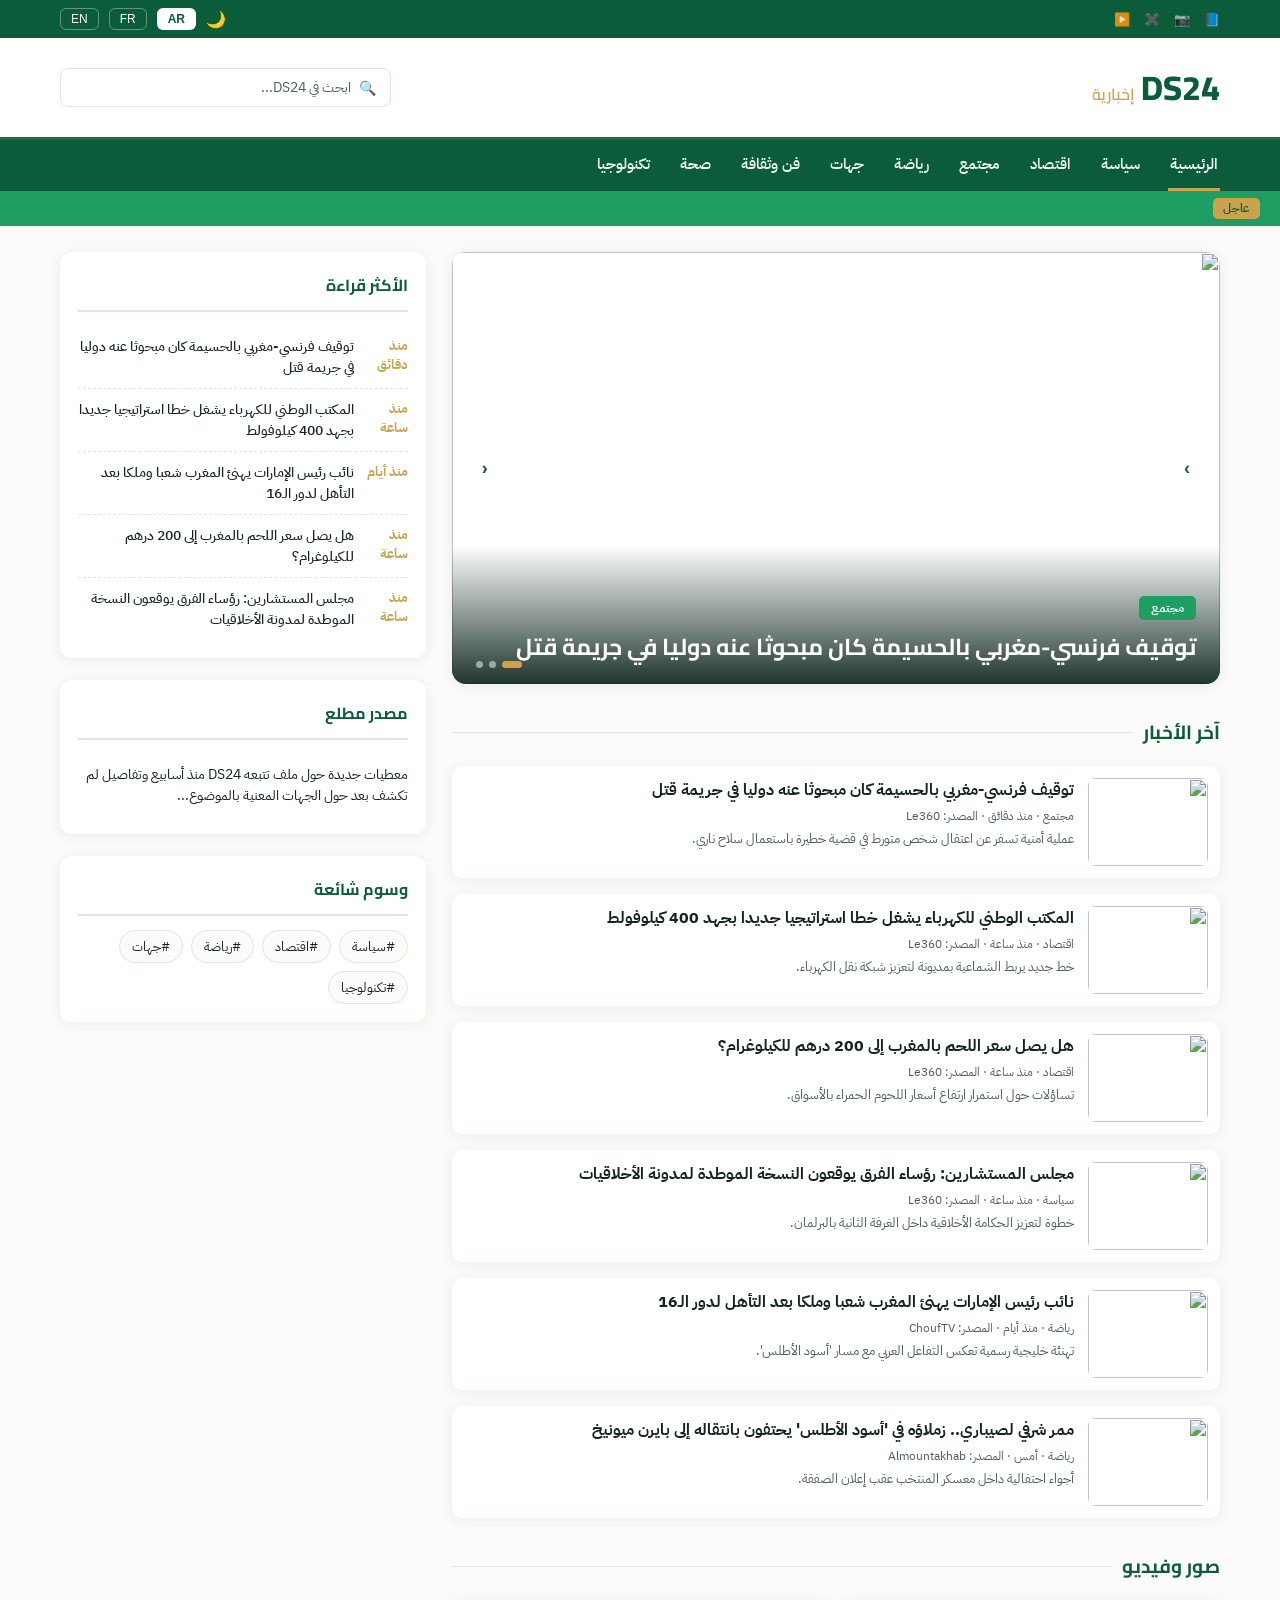
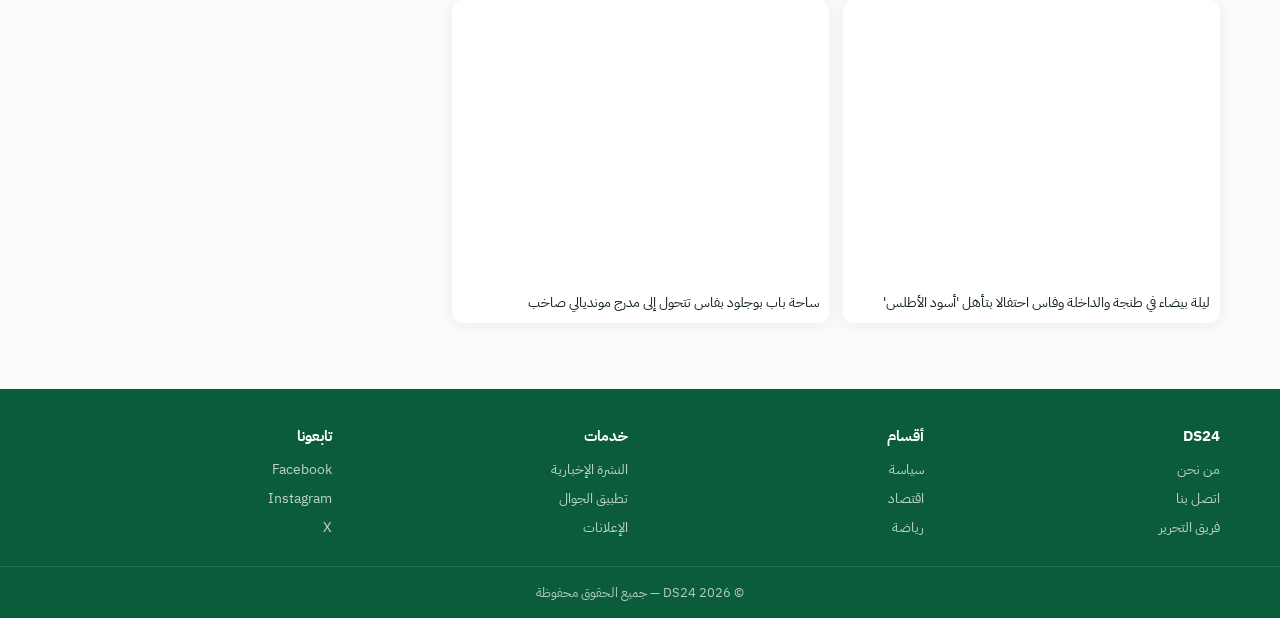
==== commit 0d56be56: "Add files via upload" ====
--- a/index.html
+++ b/index.html
@@ -21,7 +21,10 @@
 
 <footer id="siteFooter"></footer>
 
-<script src="data.js"></script>
+<script src="data-core.js"></script>
+<script src="data-articles-1.js"></script>
+<script src="data-articles-2.js"></script>
+<script src="data-articles-3.js"></script>
 <script src="app.js"></script>
 <script>renderHome();</script>
 </body>
--- a/style.css
+++ b/style.css
@@ -45,7 +45,6 @@
 .header-inner{max-width:1200px; margin:0 auto; padding:18px 20px; display:flex; align-items:center; justify-content:space-between;}
 .brand{font-size:34px; font-weight:800; color:var(--green-deep); display:flex; align-items:baseline; gap:6px;}
 .brand span{color:var(--gold); font-size:16px; font-weight:600;}
-.search-box{display:flex; align-items:center; gap:8px; border:1px solid var(--line); border-radius:8px; padding:8px 14px; color:var(--ink-soft); font-size:13px;}
 
 /* Nav */
 nav.main-nav{background:var(--green-deep);}
@@ -125,6 +124,34 @@
 .thumb-card img{aspect-ratio:4/3; object-fit:cover;}
 .thumb-card .cap{padding:10px; font-size:13.5px; line-height:1.5;}
 
+.search-box{
+  position:relative; display:flex; align-items:center; gap:8px;
+  border:1px solid var(--line); border-radius:8px; padding:8px 14px;
+  color:var(--ink-soft); font-size:13px; min-width:220px;
+}
+.search-box input{
+  border:none; outline:none; background:transparent; color:var(--ink);
+  font-family:inherit; font-size:13.5px; width:100%;
+}
+.search-box input::placeholder{color:var(--ink-soft);}
+#searchIconBtn{
+  background:none; border:none; padding:0; margin:0;
+  font-size:14px; line-height:1; cursor:pointer; color:inherit; flex-shrink:0;
+}
+.search-results{
+  position:absolute; top:calc(100% + 8px); inset-inline:0;
+  background:var(--card-bg); border:1px solid var(--line); border-radius:10px;
+  box-shadow:var(--shadow); max-height:320px; overflow-y:auto;
+  display:none; z-index:80; text-align:start;
+}
+.search-results.show{display:block;}
+.search-results a{
+  display:block; padding:10px 14px; font-size:13.5px; color:var(--ink);
+  border-bottom:1px solid var(--line);
+}
+.search-results a:last-child{border-bottom:none;}
+.search-results a:hover{background:var(--paper);}
+
 .tag-chip{background:var(--paper); border:1px solid var(--line); padding:6px 12px; border-radius:20px; font-size:12.5px;}
 .side-item a{color:var(--ink); font-weight:500;}
 .side-item a:hover{color:var(--green-mid);}
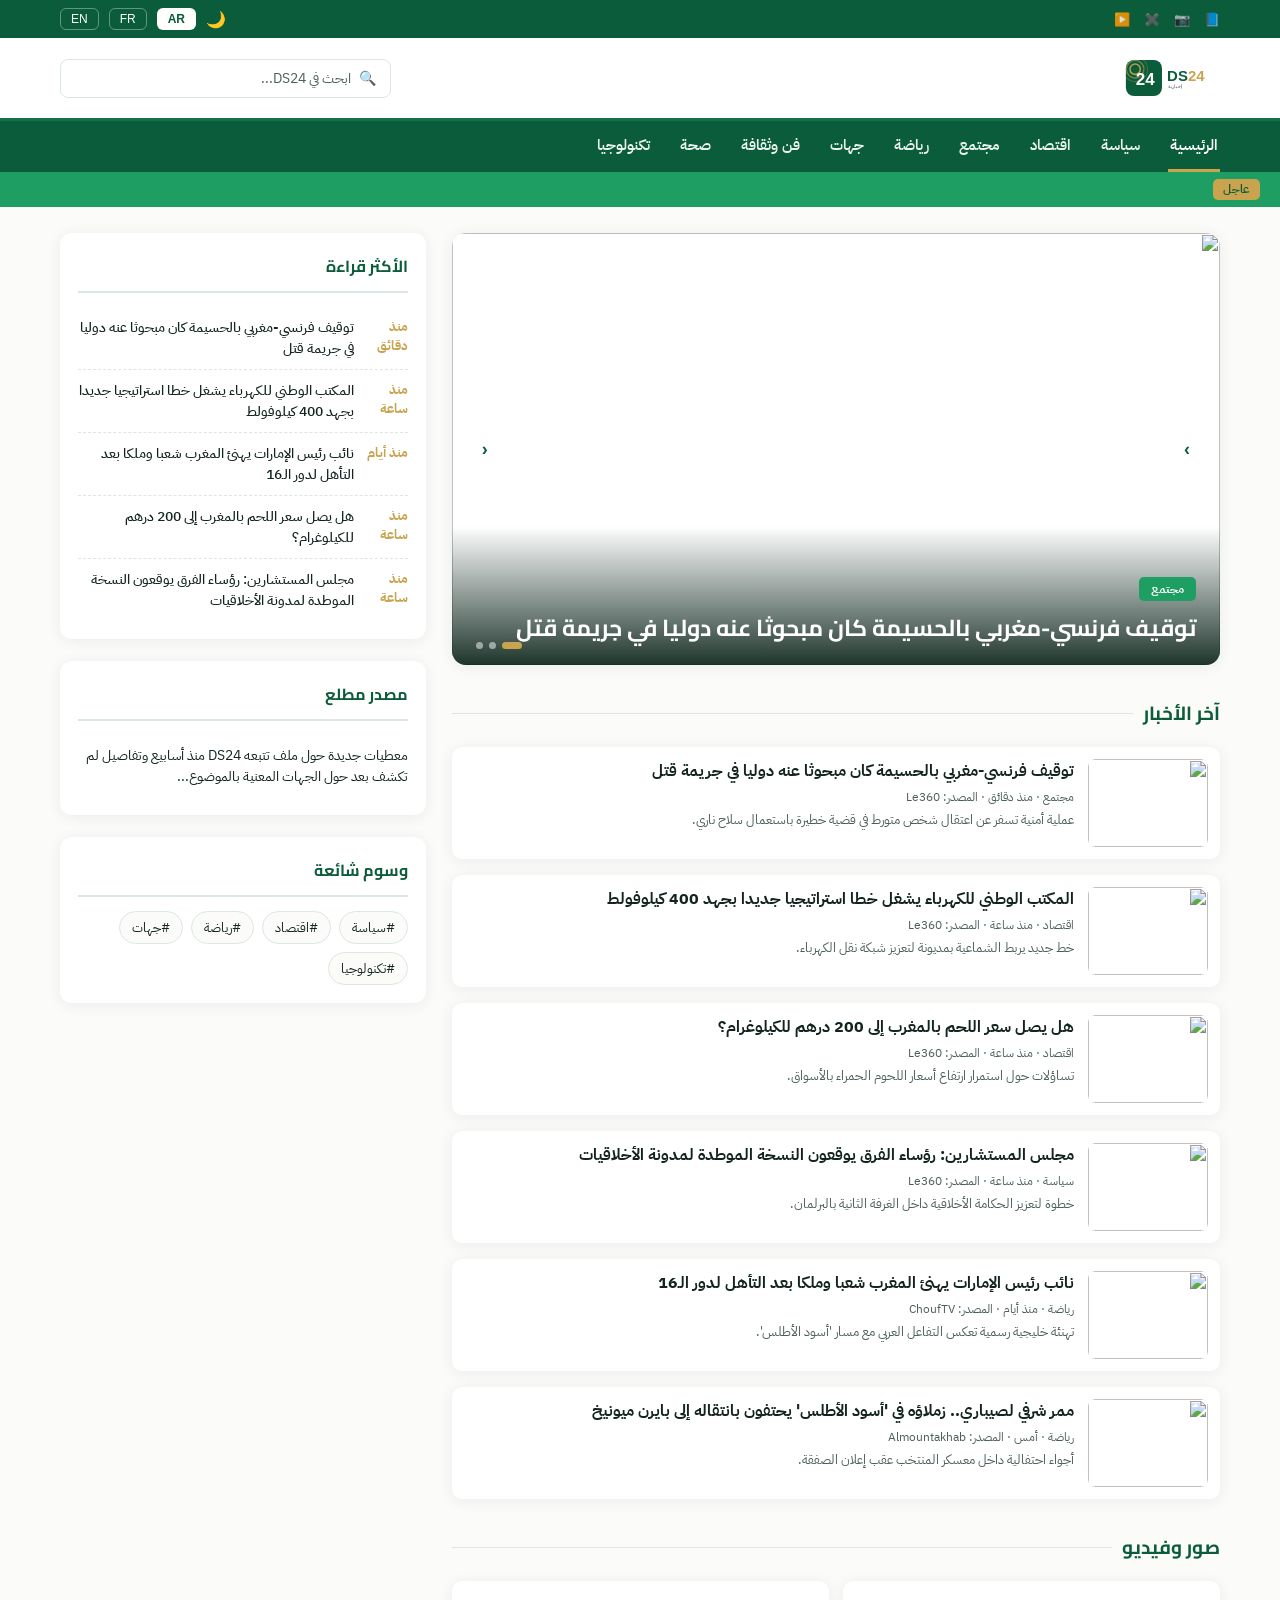
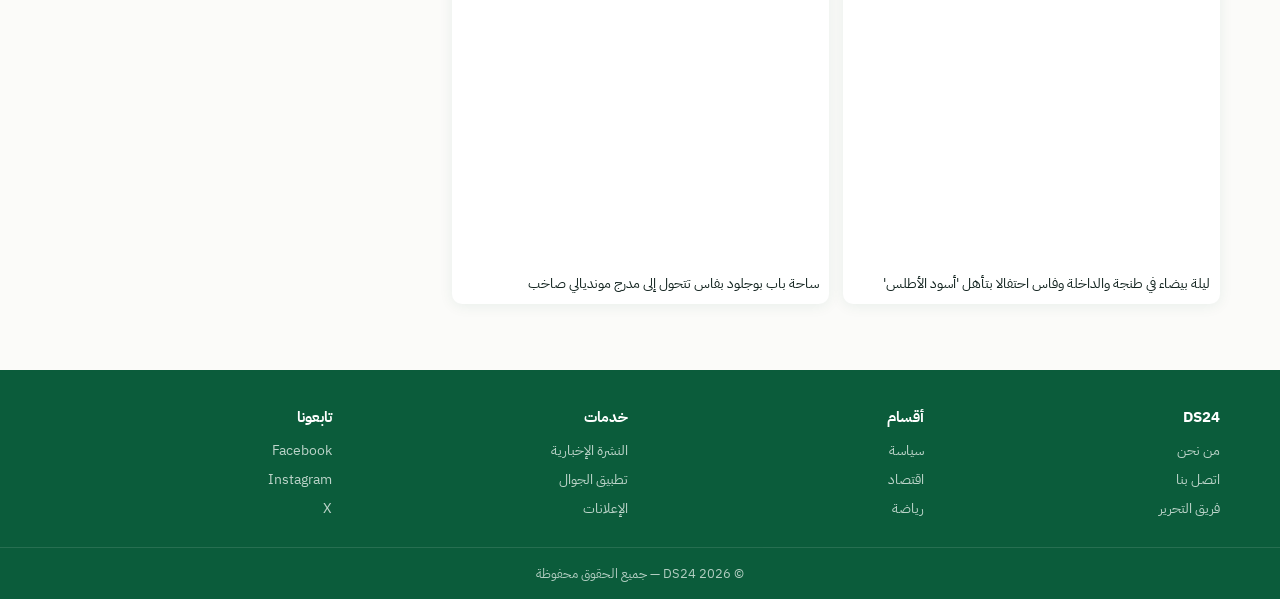
==== commit 5708e797: "Add files via upload" ====
--- a/index.html
+++ b/index.html
@@ -6,6 +6,7 @@
 <title>DS24 | كل أخبار المغرب في مكان واحد</title>
 <link rel="preconnect" href="https://fonts.googleapis.com">
 <link href="https://fonts.googleapis.com/css2?family=Cairo:wght@400;600;700;800&family=IBM+Plex+Sans+Arabic:wght@400;500;600&family=IBM+Plex+Sans:wght@400;500;600&family=Poppins:wght@600;700;800&display=swap" rel="stylesheet">
+<link rel="icon" type="image/svg+xml" href="logo-icon.svg">
 <link rel="stylesheet" href="style.css">
 </head>
 <body>
--- a/style.css
+++ b/style.css
@@ -43,7 +43,7 @@
 /* Header */
 header.main{background:var(--card-bg); border-bottom:3px solid var(--green-mid);}
 .header-inner{max-width:1200px; margin:0 auto; padding:18px 20px; display:flex; align-items:center; justify-content:space-between;}
-.brand{font-size:34px; font-weight:800; color:var(--green-deep); display:flex; align-items:baseline; gap:6px;}
+.brand{font-size:34px; font-weight:800; color:var(--green-deep); display:flex; align-items:center; gap:6px;}
 .brand span{color:var(--gold); font-size:16px; font-weight:600;}
 
 /* Nav */
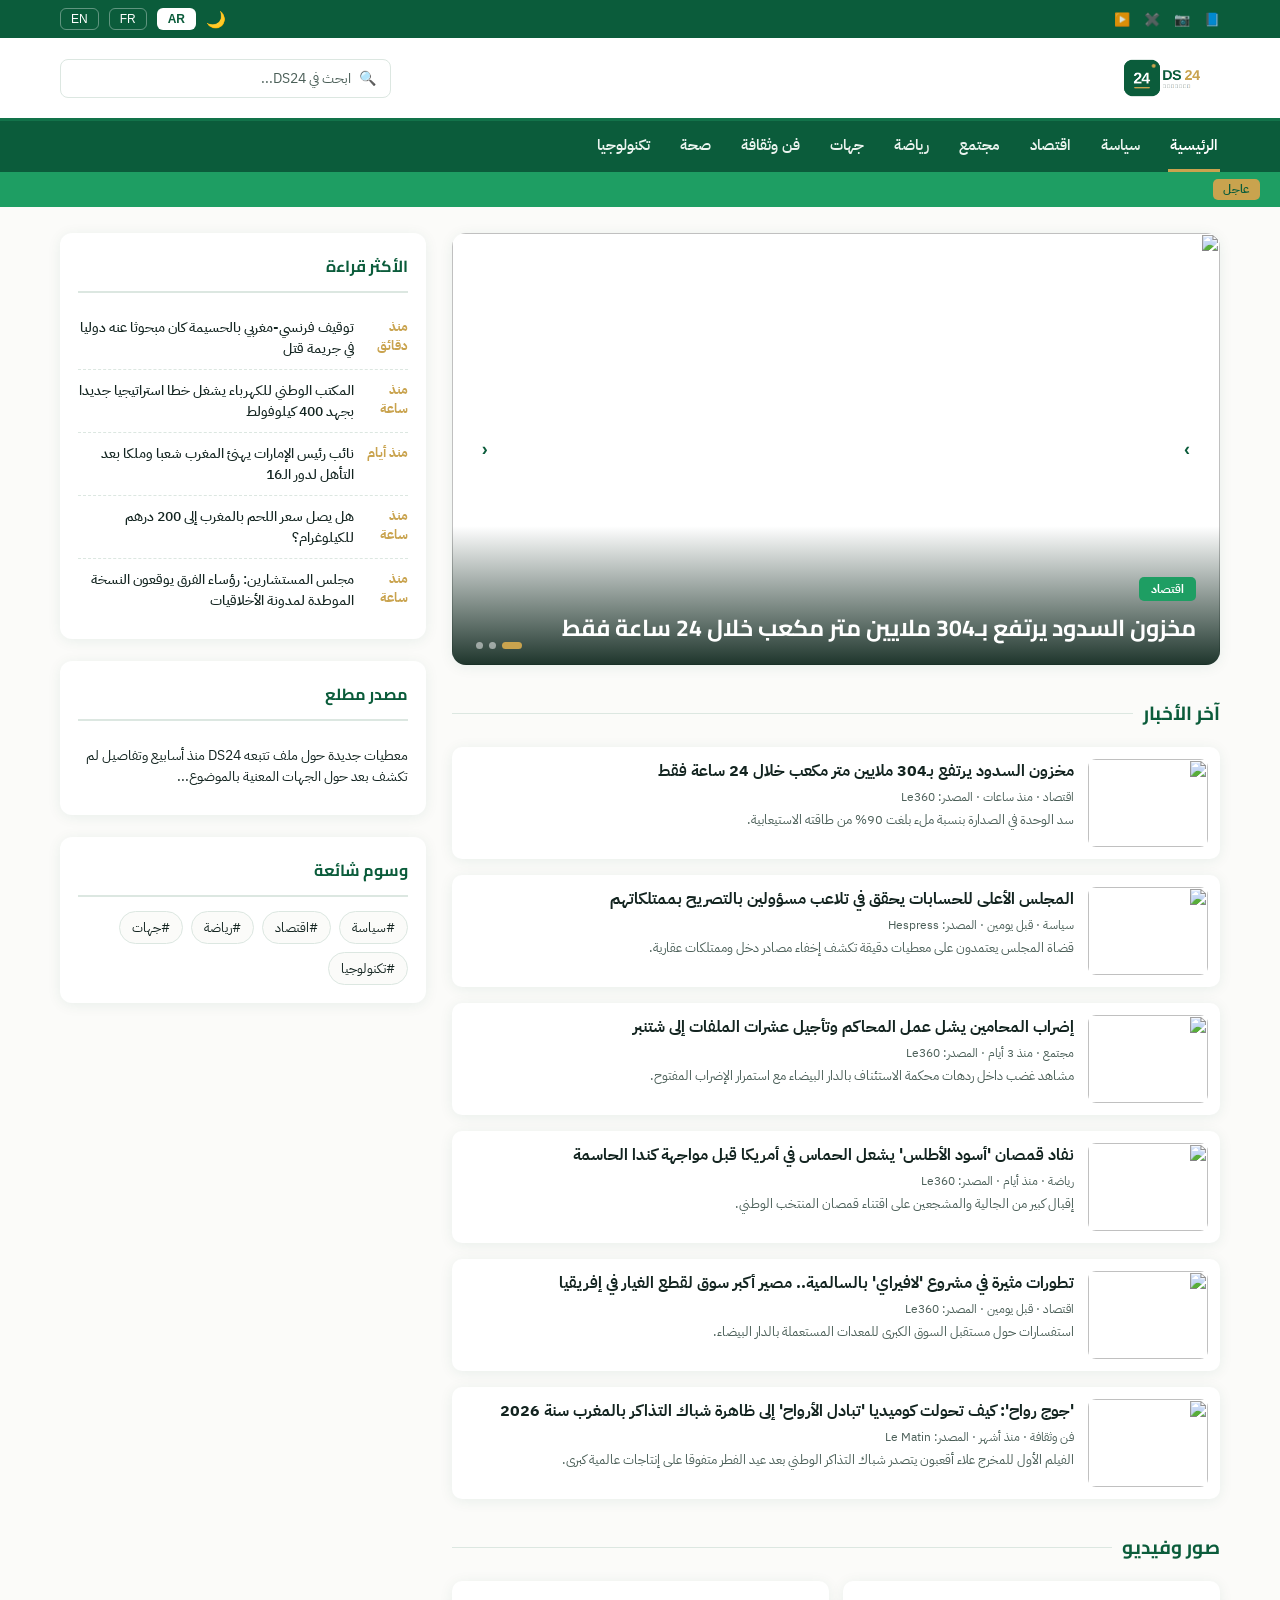
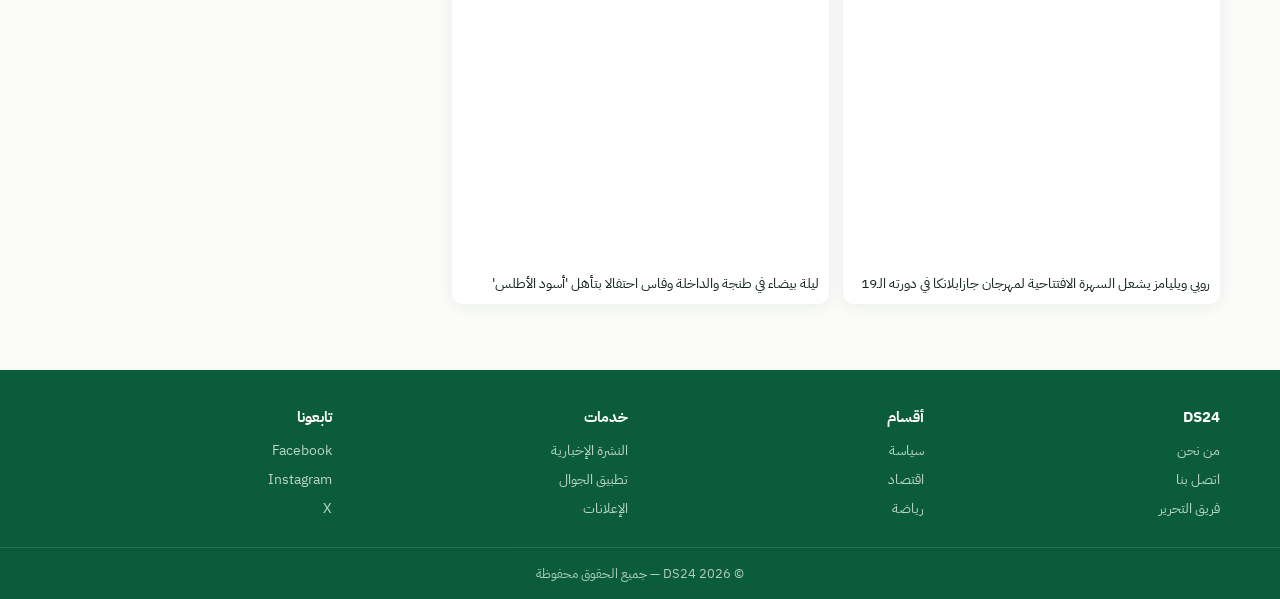
==== commit fa8a9868: "Add files via upload" ====
--- a/index.html
+++ b/index.html
@@ -7,6 +7,9 @@
 <link rel="preconnect" href="https://fonts.googleapis.com">
 <link href="https://fonts.googleapis.com/css2?family=Cairo:wght@400;600;700;800&family=IBM+Plex+Sans+Arabic:wght@400;500;600&family=IBM+Plex+Sans:wght@400;500;600&family=Poppins:wght@600;700;800&display=swap" rel="stylesheet">
 <link rel="icon" type="image/svg+xml" href="logo-icon.svg">
+<link rel="apple-touch-icon" href="icons/icon-192.png">
+<link rel="manifest" href="manifest.json">
+<meta name="theme-color" content="#0B5C3B">
 <link rel="stylesheet" href="style.css">
 </head>
 <body>
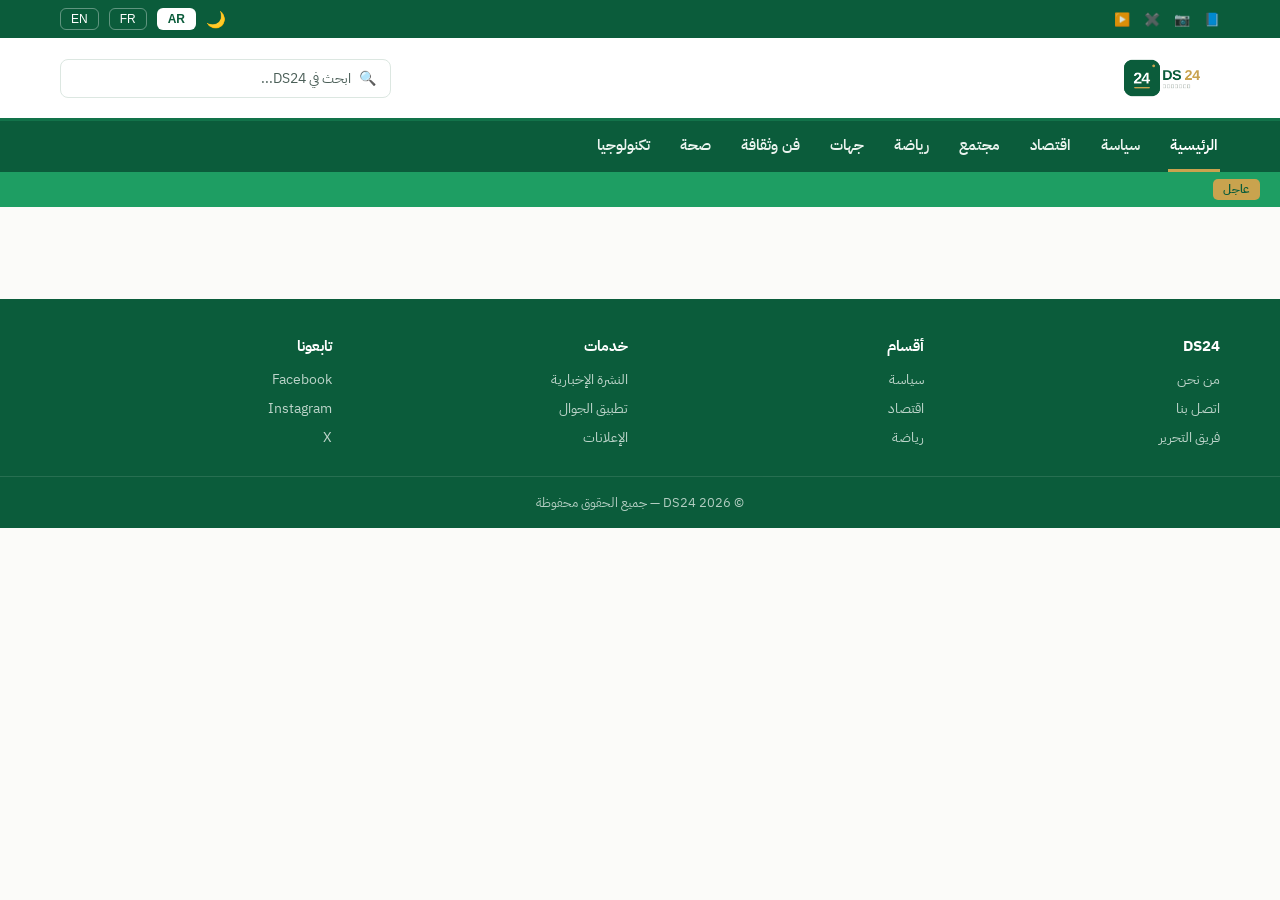
==== commit d0d73673: "Update index.html" ====
--- a/index.html
+++ b/index.html
@@ -20,7 +20,7 @@
 <div class="ticker" id="siteTicker"></div>
 
 <div class="container">
-  <div id="pageContent"></div>
+<div id="pageContent"></div>
 </div>
 
 <footer id="siteFooter"></footer>
--- a/style.css
+++ b/style.css
@@ -111,6 +111,7 @@
 }
 .pagination a:hover{border-color:var(--green-mid); color:var(--green-deep);}
 .pagination .current{background:var(--green-deep); color:#fff; border-color:var(--green-deep);}
+.pagination .disabled{opacity:0.4; cursor:default;}
 
 /* Sidebar */
 .side-card{background:var(--card-bg); border-radius:12px; padding:18px; box-shadow:var(--shadow); margin-bottom:22px;}
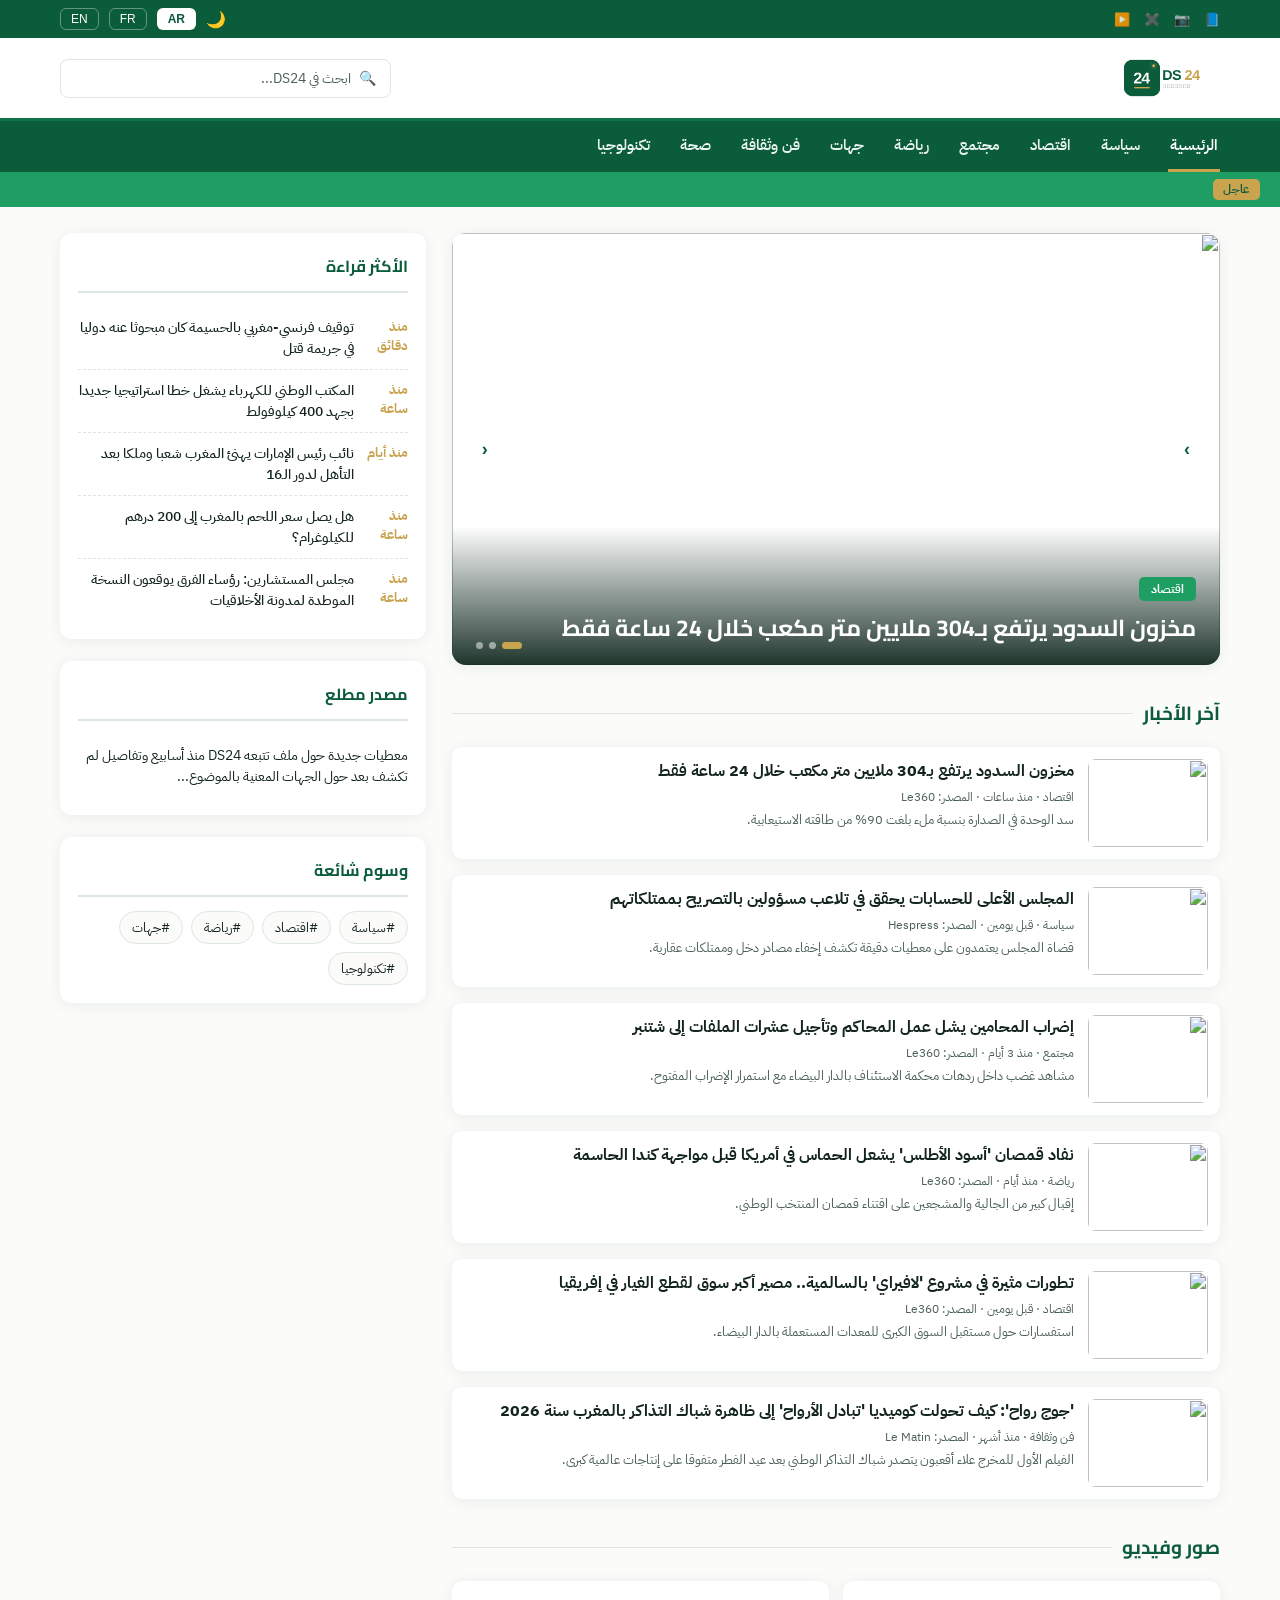
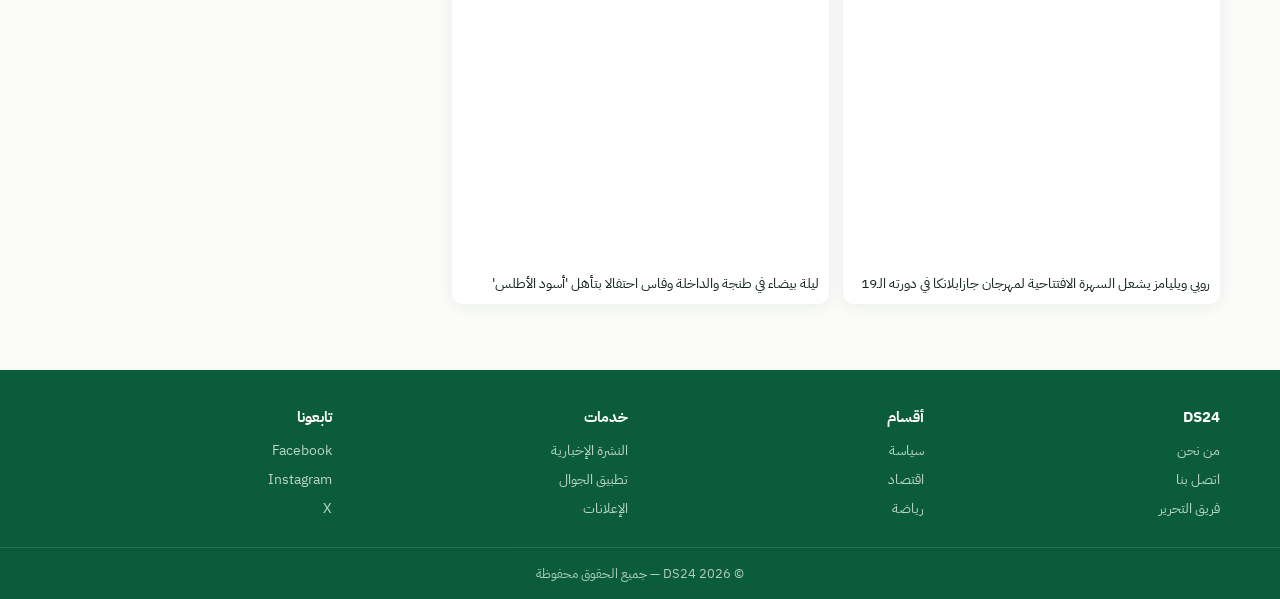
==== commit 1ea1d496: "Add files via upload" ====
--- a/index.html
+++ b/index.html
@@ -20,7 +20,7 @@
 <div class="ticker" id="siteTicker"></div>
 
 <div class="container">
-<div id="pageContent"></div>
+  <div id="pageContent"></div>
 </div>
 
 <footer id="siteFooter"></footer>
